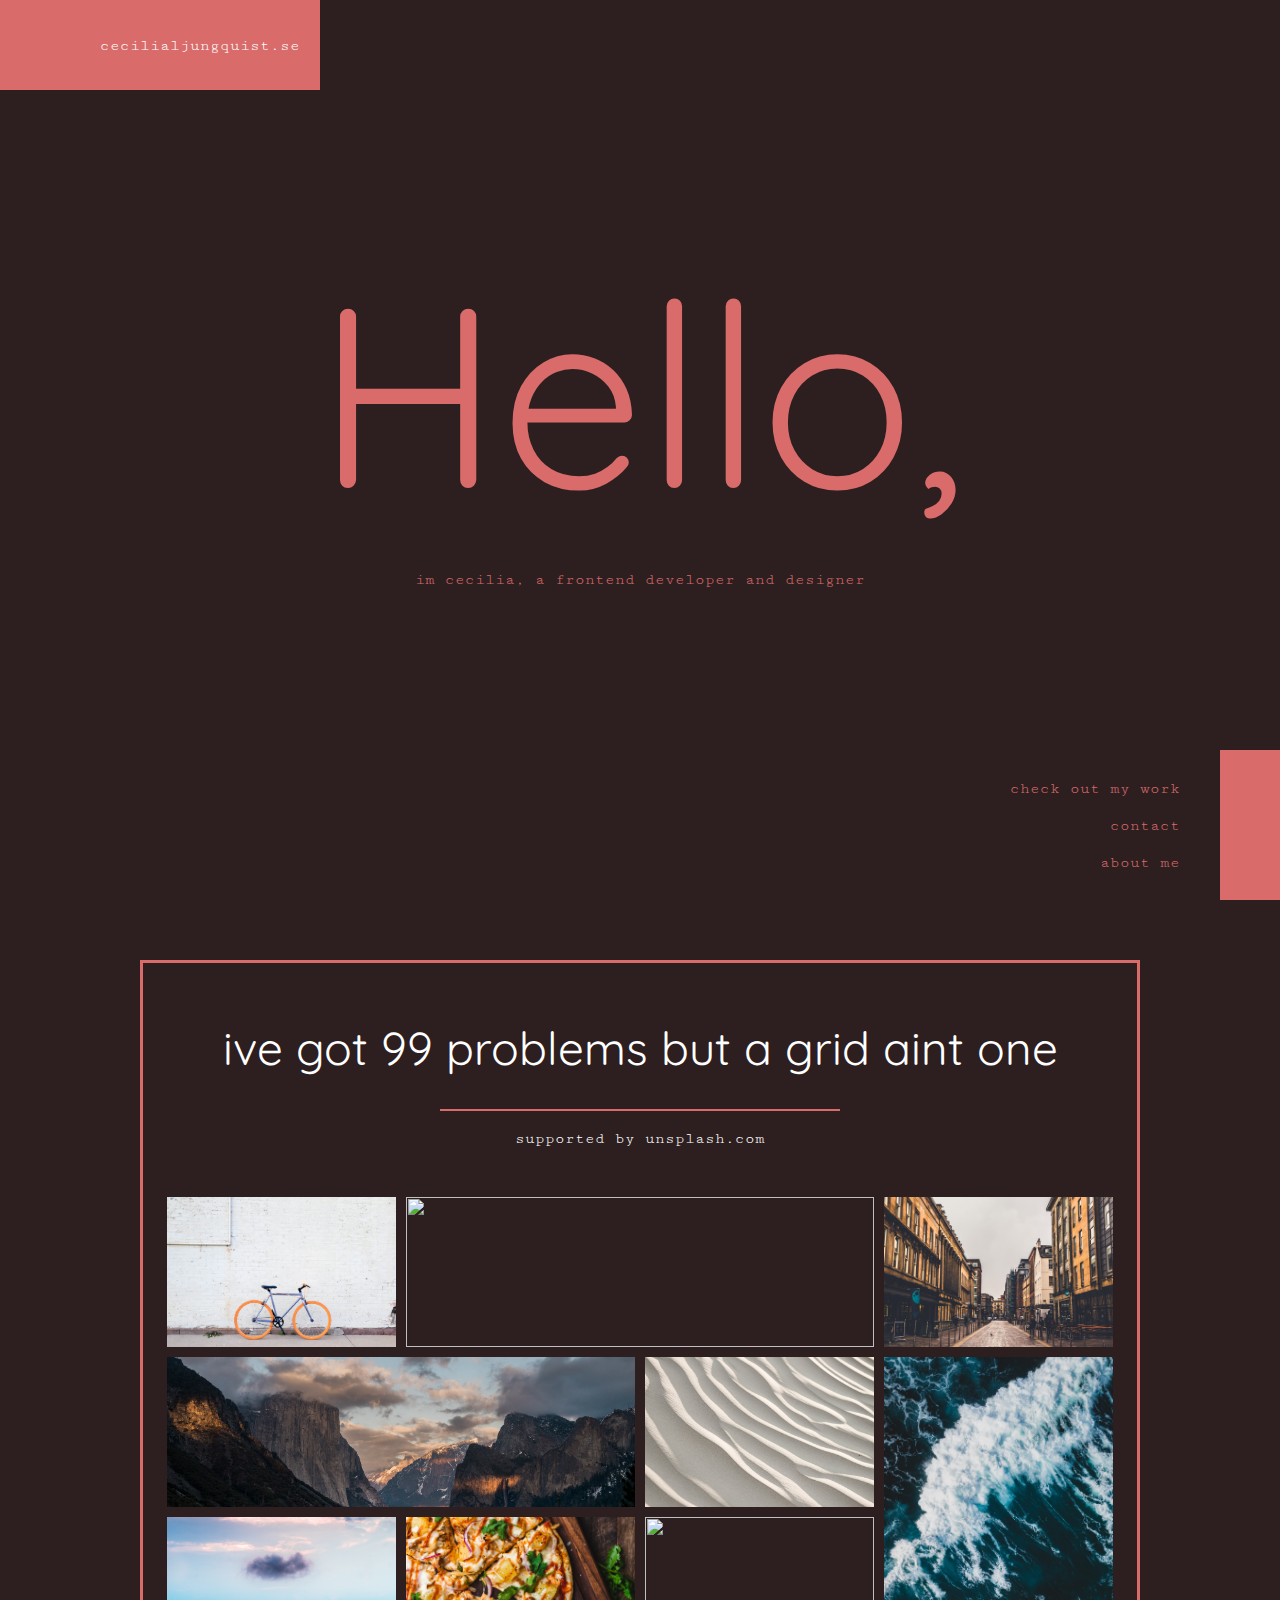
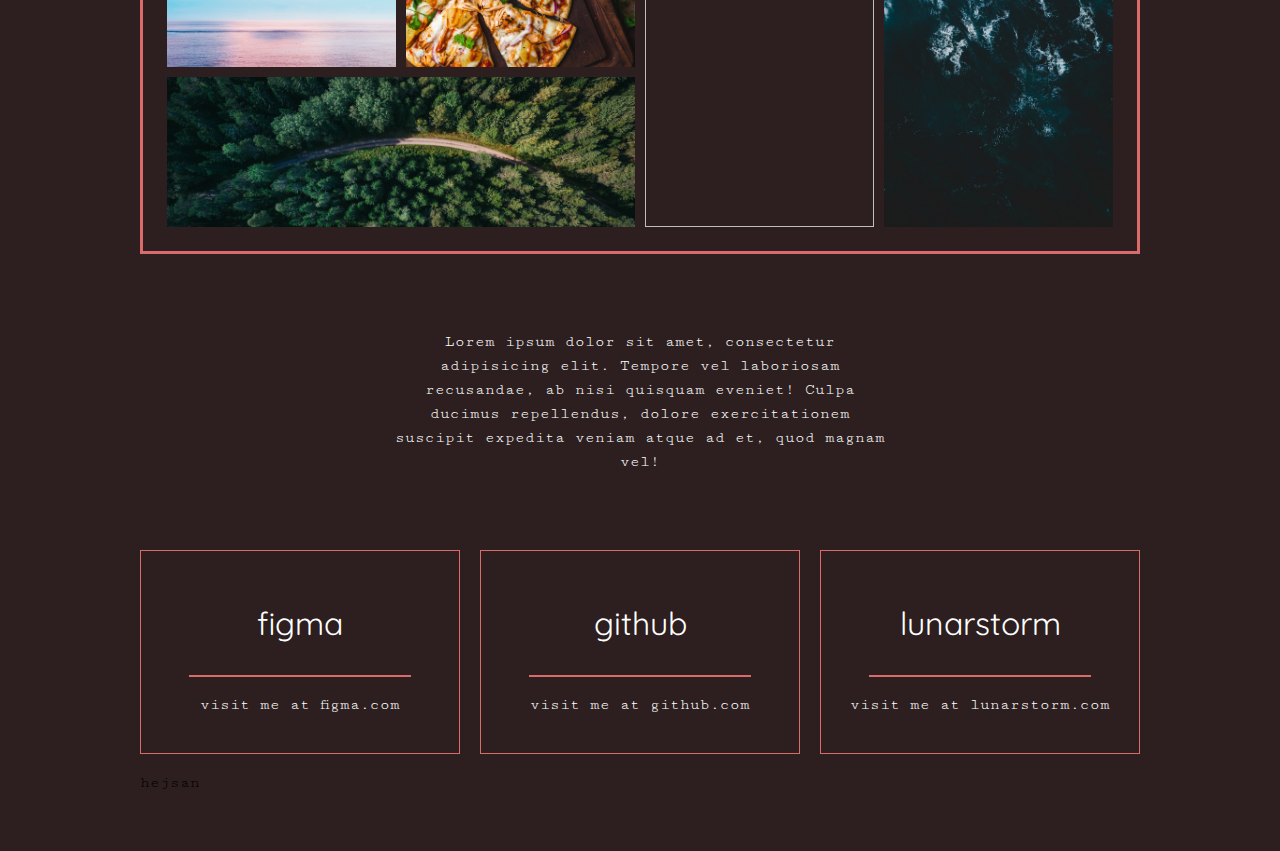
==== html/index.html @ c4bbf5a0 "hejsan" ====
<!DOCTYPE html>
<html lang="en">
<head>
    <meta charset="UTF-8">
    <meta http-equiv="X-UA-Compatible" content="IE=edge">
    <meta name="viewport" content="width=device-width, initial-scale=1.0">
    <link rel="stylesheet" href="../css/style.css">
    <title>Document</title>
</head>
<body>
    <header>
        <aside class="top-left">
            <div class="pink-bar pink-bar--left"></div>
            <a href="index.html" class="logo-link">cecilialjungquist.se</a>
        </aside>
        <div class="h1-wrapper">
            <h1 class="h1--huge">Hello,</h1>
            <p class="h1__p">im cecilia, a frontend developer and designer</p>
        </div>
        <aside class="bottom-right">
            <nav>
                <ul>
                    <li><a href="#">check out my work</a></li>
                    <li><a href="#">contact</a></li>
                    <li><a href="#">about me</a></li>
                </ul>
            </nav>
            <div class="pink-bar pink-bar--right"></div>
        </aside>
        <div class="bubble bubble--xxsmall"></div>
        <div class="bubble bubble--xsmall"></div>
        <div class="bubble bubble--small"></div>
        <div class="bubble bubble--medium"></div>
        <div class="bubble bubble--large"></div>
    </header>

    <div class="wrapper">

        <main>
            <article class="img-grid__section">
                <h2 class="h2--grid">ive got 99 problems but a grid aint one</h2>
                <div class="line"></div>
                <p class="img-grid__p">supported by <a class="source-link" target="_blank" href="https://unsplash.com/">unsplash.com</a></p>
        
                <section class="img-grid">
                    <a target="_blank" href="https://unsplash.com/photos/0ClfreiNppM"><img src="../images/tiffany-nutt-0ClfreiNppM-unsplash.jpg" alt="Photograf of colorful bike against a white brick wall."></a>
                    <a class="grid-2-col" target="_blank" href="https://unsplash.com/photos/5Et1Ckv-olE"><img src="../images/dawid-zawila-5Et1Ckv-olE-unsplash.jpg" alt=""></a>
                    <a target="_blank" href="https://unsplash.com/photos/s6xt1mwF_iU"><img src="../images/anthony-reungere-s6xt1mwF_iU-unsplash.jpg" alt="Picture of a city street."></a>
                    <a class="grid-2-col" href="https://unsplash.com/photos/ydh2Q5vJ5DU"><img src="../images/aaron-lee-ydh2Q5vJ5DU-unsplash.jpg" alt=""></a>
                    <a target="_blank" href="https://unsplash.com/photos/7Y0NshQLohk"><img src="../images/sumner-mahaffey-7Y0NshQLohk-unsplash.jpg" alt=""></a>
                    <a class="grid-3-row" target="_blank" href="https://unsplash.com/photos/5cwigXmGWTo"><img src="../images/ivan-bandura-5cwigXmGWTo-unsplash.jpg" alt=""></a>
                    <a target="_blank" href="https://unsplash.com/photos/xe-ss5Tg2mo"><img src="../images/pawel-nolbert-xe-ss5Tg2mo-unsplash.jpg" alt=""></a>
                    <a target="_blank" href="https://unsplash.com/photos/MqT0asuoIcU"><img src="../images/chad-montano-MqT0asuoIcU-unsplash.jpg" alt=""></a>
                    <a class="grid-2-row" target="_blank" href="https://unsplash.com/photos/zUNs99PGDg0"><img src="../images/nathan-dumlao-zUNs99PGDg0-unsplash.jpg" alt=""></a>
                    <a class="grid-2-col" target="_blank" href="https://unsplash.com/photos/qzgN45hseN0"><img src="../images/geran-de-klerk-qzgN45hseN0-unsplash.jpg" alt=""></a>
                </section>
            </article>
    
            <article class="text">
                <p>Lorem ipsum dolor sit amet, consectetur adipisicing elit. Tempore vel laboriosam recusandae, ab nisi quisquam eveniet! Culpa ducimus repellendus, dolore exercitationem suscipit expedita veniam atque ad et, quod magnam vel!</p>
            </article>
    
            <section class="cardstack">
                <article class="card figma">
                    <h3>figma</h3>
                    <div class="line line--small"></div>
                    <p class="img-grid__p">visit me at <a class="source-link" target="_blank" href="#">figma.com</a></p>
                </article>
                <article class="card github">
                    <h3>github</h3>
                    <div class="line line--small"></div>
                    <p class="img-grid__p">visit me at <a class="source-link" target="_blank" href="#">github.com</a></p>
                </article>
                <article class="card lunarstorm">
                    <h3>lunarstorm</h3>
                    <div class="line line--small"></div>
                    <p class="img-grid__p">visit me at <a class="source-link" target="_blank" href="#">lunarstorm.com</a></p>
                </article>

                <article>hejsan</article>
    
            </section>
    
        </main>
    </div>

</body>
</html>
---- css/style.css ----
@import url('https://fonts.googleapis.com/css2?family=Cutive+Mono&family=Quicksand:wght@400;700&display=swap');


:root {
    font-size: 62.5%;

    --main-font-family: 'Cutive Mono', monospace; 
    --heading-font-family: 'Quicksand', sans-serif;

    --primary-color: #D96B6B;
    --background-color: #2D1F1F;
    --font-color-white: #FFFFFF;
}

* {
    box-sizing: border-box;
    margin: 0;
    padding: 0;
    list-style: none;
    text-decoration: none;
    font-family: var(--main-font-family);
    font-size: 1.6rem;
}

body {
    background-color: var(--background-color);
}

h1, h2 {
    font-family: var(--heading-font-family);
    font-size: 4.6rem;
    font-weight: 400;
}

h3 {
    font-family: var(--heading-font-family);
    font-size: 3.2rem;
    font-weight: 400;
    color: var(--font-color-white);
    padding: 1em 0;
}

header {
    height: 100vh;
    display: flex;
    flex-direction: column;
    justify-content: space-between;
    color: var(--primary-color);
    position: relative;
    z-index: 0;
}

main {
    padding: 6rem 0;
}

aside {
    width: 32rem;
    display: flex;
    align-items: center;
    gap: 4rem;
}

p {
    color: var(--font-color-white);
    line-height: 1.5em;
    padding: 1em 0;
}

.wrapper {
    max-width: 1000px;
    margin: auto;
}

/* .-.-.-.-.-.-.- HEADER // GENERAL .-.-.-.-.-.-.-.- */

.h1--huge {
    font-size: 25.6rem;
    font-weight: 400;
    z-index: 1;
}

.h1-wrapper {
    display: flex;
    flex-direction: column;
    justify-content: center;
    align-items: center;
}

.h1__p {
    color: var(--primary-color);
    text-align: center;
    z-index: 1;
}

.pink-bar {
    width: 6rem;
    background-color: var(--primary-color);
}

.top-left, .bottom-right {
    transition: 500ms;
}

.top-left:hover,
.bottom-right:hover {
    background-color: var(--primary-color);
    color: var(--font-color-white);
}

/* .-.-.-.-.-.-.- HEADER // TOP LEFT .-.-.-.-.-.-.-.- */

.top-left .logo-link {
    color: var(--font-color-white);
}

.pink-bar--left {
    height: 9rem;
}

/* .-.-.-.-.-.-.- HEADER // BOTTOM-RIGHT .-.-.-.-.-.-.-.- */

.bottom-right {
    justify-content: end;
    align-self: end;
}

.pink-bar--right {
    height: 15rem;
}

.bottom-right ul {
    display: flex;
    flex-direction: column;
    align-items: end;
    gap: 2rem;
    /* padding-left: 2rem; */
}

.bottom-right a {
    color: inherit;
}

.bottom-right a:hover {
    padding: .8em;
    border: solid 2px var(--font-color-white);
}

/* .-.-.-.-.-.-.- BUBBLES .-.-.-.-.-.-.-.- */

.bubble {
    border-radius: 50%;
    background-color: #D96B6B;
    opacity: 0;
    z-index: -1;
    animation: bubbles 5s;
}

.bubble--xxsmall {
    height: 140px;
    width: 140px;
    box-shadow: inset 0px 0px 50px #1A0404;
    position: absolute;
    top: 50%;
    left: 57%;
    animation-delay: 600ms;
}

.bubble--xsmall {
    height: 100px;
    width: 100px;
    box-shadow: inset 0px 0px 50px #1A0404;
    position: absolute;
    top: 30%;
    left: 16%;
    animation-delay: 1s;
}

.bubble--small {
    height: 120px;
    width: 120px;
    box-shadow: inset 0px 0px 60px #1A0404;
    position: absolute;
    top: 37%;
    left: 40%;
}

.bubble--medium {
    height: 170px;
    width: 170px;
    box-shadow: inset 0px 0px 70px #1A0404;
    position: absolute;
    top: 15%;
    right: 18%;
    animation-delay: 2300ms;
}

.bubble--large {
    height: 200px;
    width: 200px;
    box-shadow: inset 0px 0px 84px #1A0404;
    position: absolute;
    top: 52%;
    left: 8%;
    animation-delay: 1600ms;
}

/* .-.-.-.-.-.-.- IMG-GRID .-.-.-.-.-.-.-.- */

.h2--grid {
    padding: .7em 0;
    text-align: center;
    color: var(--font-color-white);
}

.img-grid__p {
    text-align: center;
}

.line {
    width: 40rem;
    height: 2px;
    background-color: #D96B6B;
    margin: auto;
}

.source-link{
    color: var(--font-color-white);
}
.source-link:hover {
    color: var(--primary-color);
}

.img-grid__section {
    margin: auto;
    background-color: var(--background-color);
    padding: 1.5em;
    border: 3px solid var(--primary-color);
}

.img-grid {
    display: grid;
    justify-content:center ;
    gap: 1rem;
    grid-template-columns: repeat(auto-fit, minmax(20rem, 1fr));
    grid-auto-rows: 15rem;
    grid-auto-flow: dense;
    margin-top: 3rem;
}

img {
    width: 100%;
    height: 100%;
    object-fit: cover;
}

.grid-3-row {
    grid-row: span 3;
}
.grid-2-row {
    grid-row: span 2;
}
.grid-2-col {
    grid-column: span 2;
}

/* .-.-.-.-.-.-.- TEXT .-.-.-.-.-.-.-.- */

.text {
    max-width: 50rem;
    text-align: center;
    margin: 6rem auto;
}

/* .-.-.-.-.-.-.- CARD .-.-.-.-.-.-.-.- */

.cardstack {
    display: flex;
    flex-wrap: wrap;
    gap: 2rem;
}

.card {
    border: 1px solid var(--primary-color);
    min-width: 30rem;
    flex: 1;
    text-align: center;
    padding: 2rem;
    transition: all 500ms;
}

.line--small {
    width: 80%;
}

.card:hover {
    flex: 2;
    cursor: pointer;
}



@keyframes bubbles {
    0%   {  opacity:    0%;     scale: 0%;             }
    10%  {  opacity:    60%;    transform: scale(60%); }
    30%  {  opacity:    30%;    transform: scale(160%);}
    100% {  opacity:    0%;                            }
}
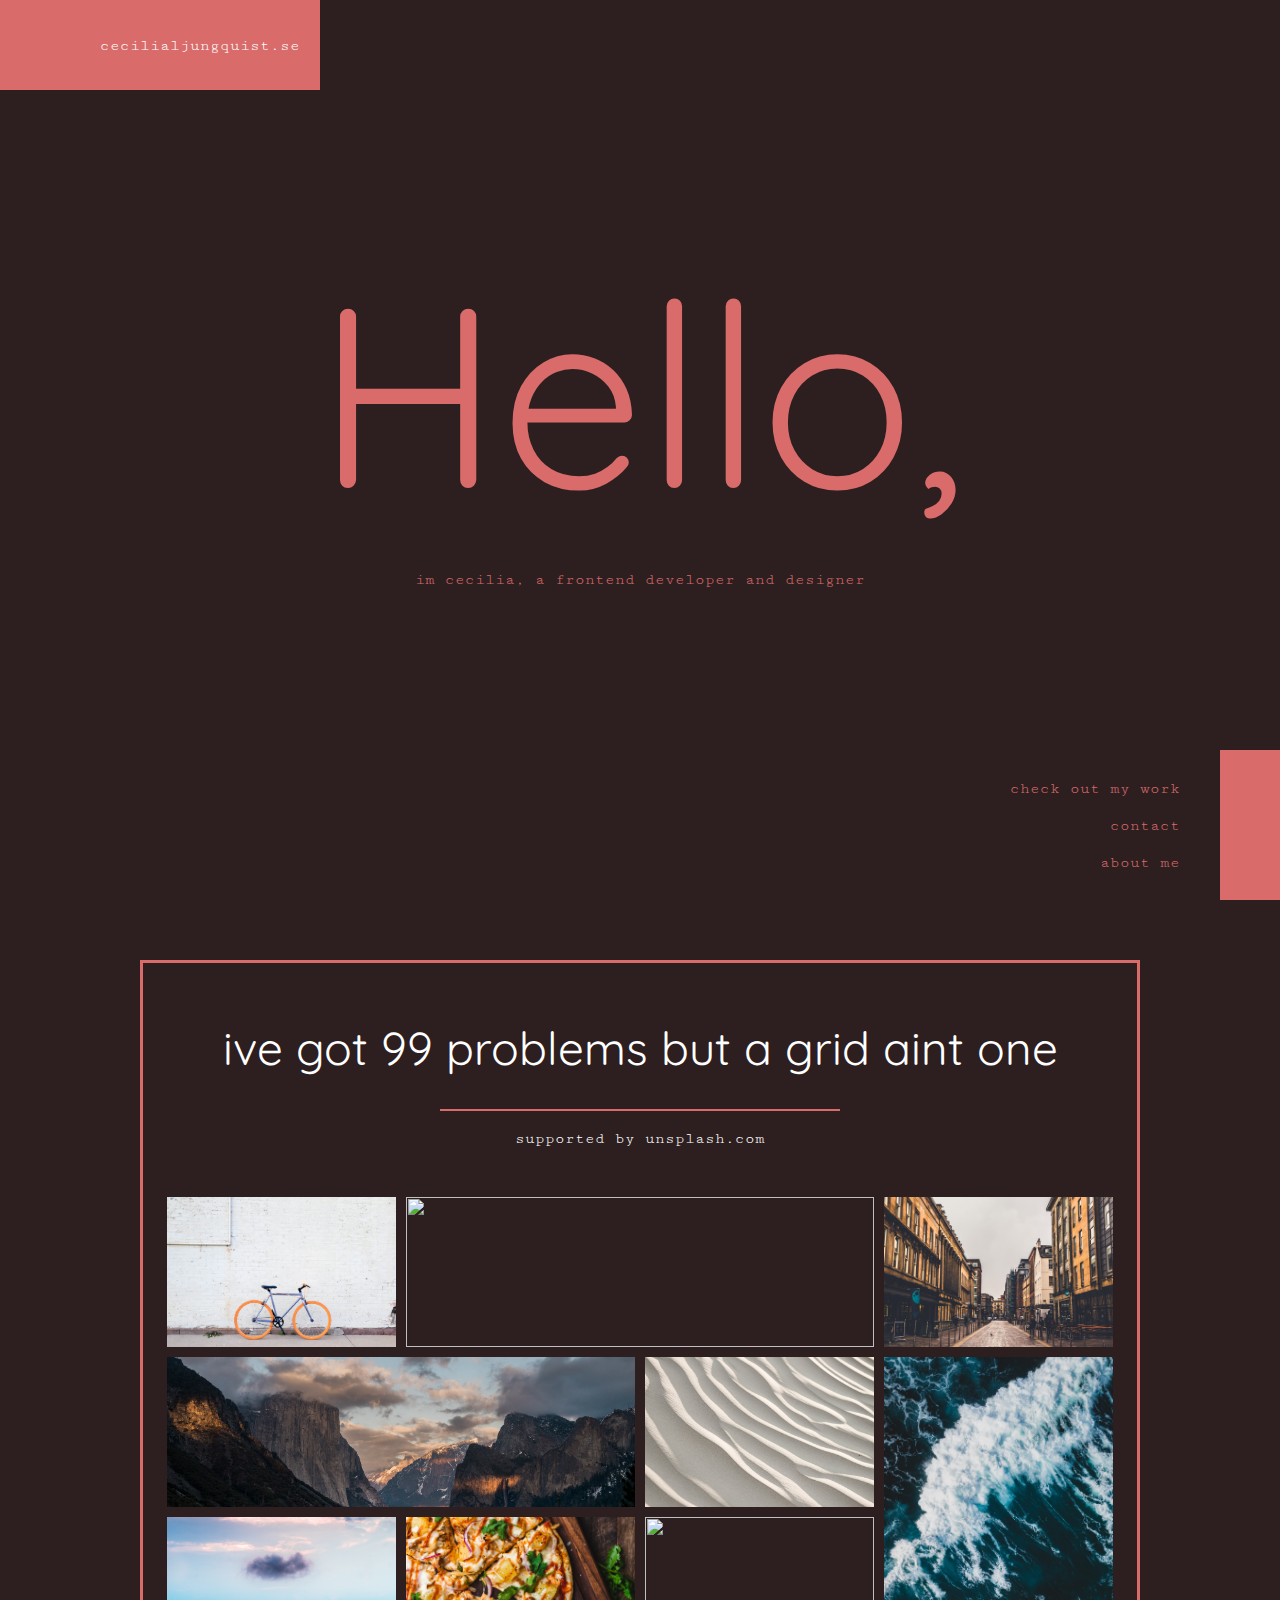
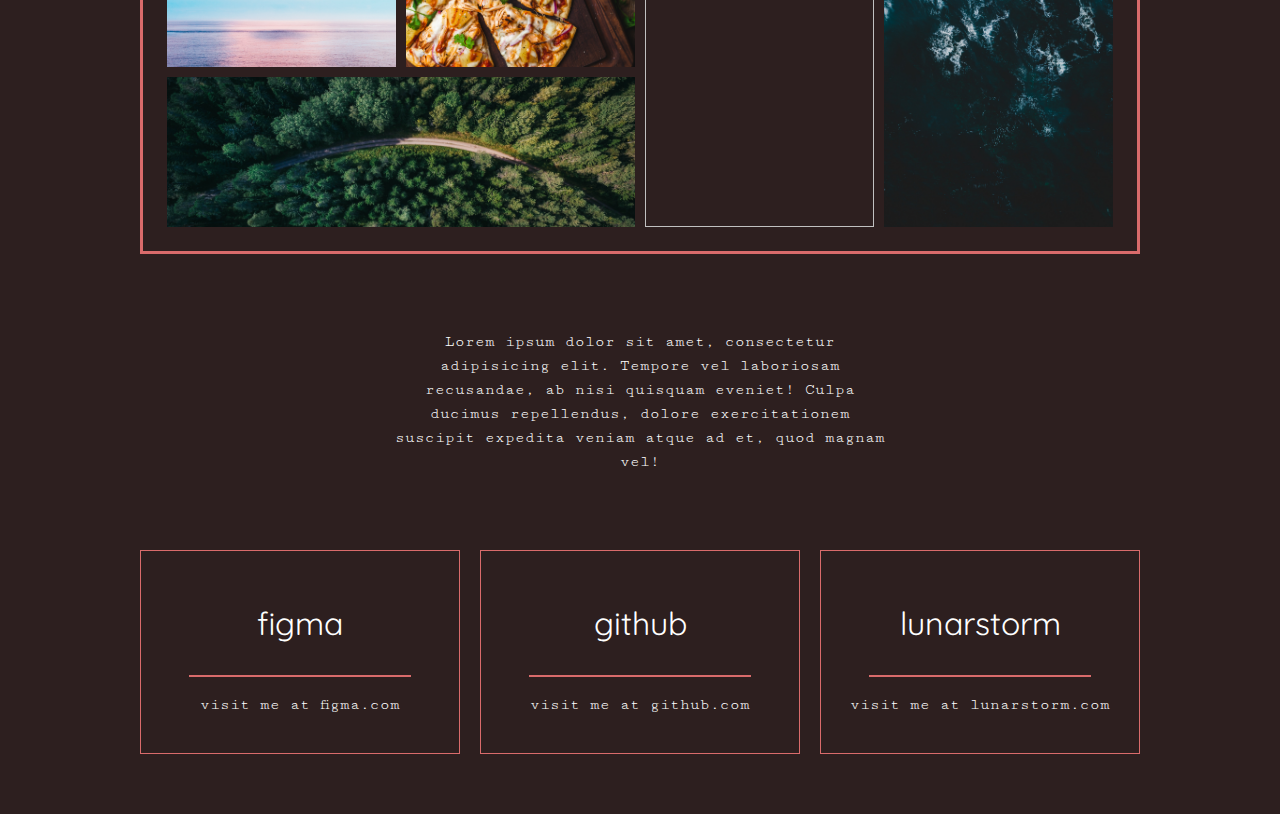
==== commit 2c7fb975: "tog bort hejsan" ====
--- a/html/index.html
+++ b/html/index.html
@@ -76,9 +76,6 @@
                     <div class="line line--small"></div>
                     <p class="img-grid__p">visit me at <a class="source-link" target="_blank" href="#">lunarstorm.com</a></p>
                 </article>
-
-                <article>hejsan</article>
-    
             </section>
     
         </main>
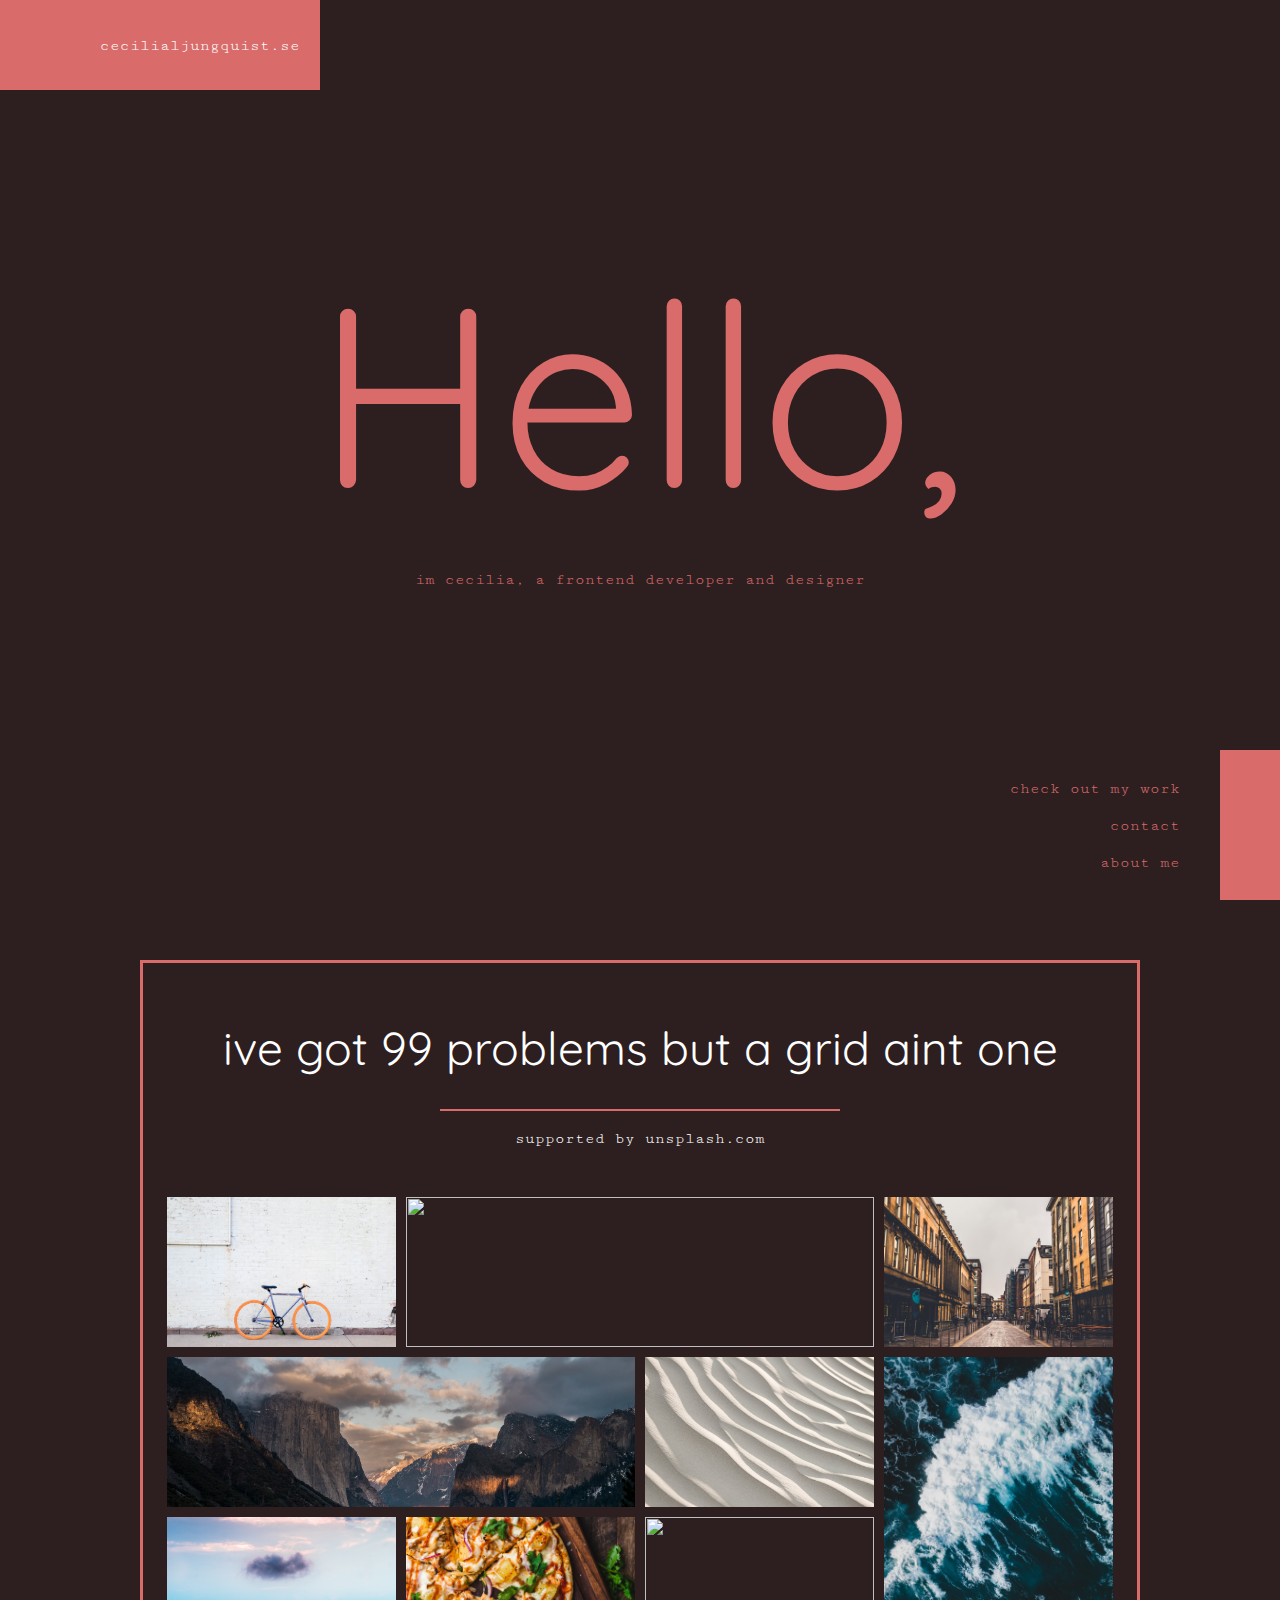
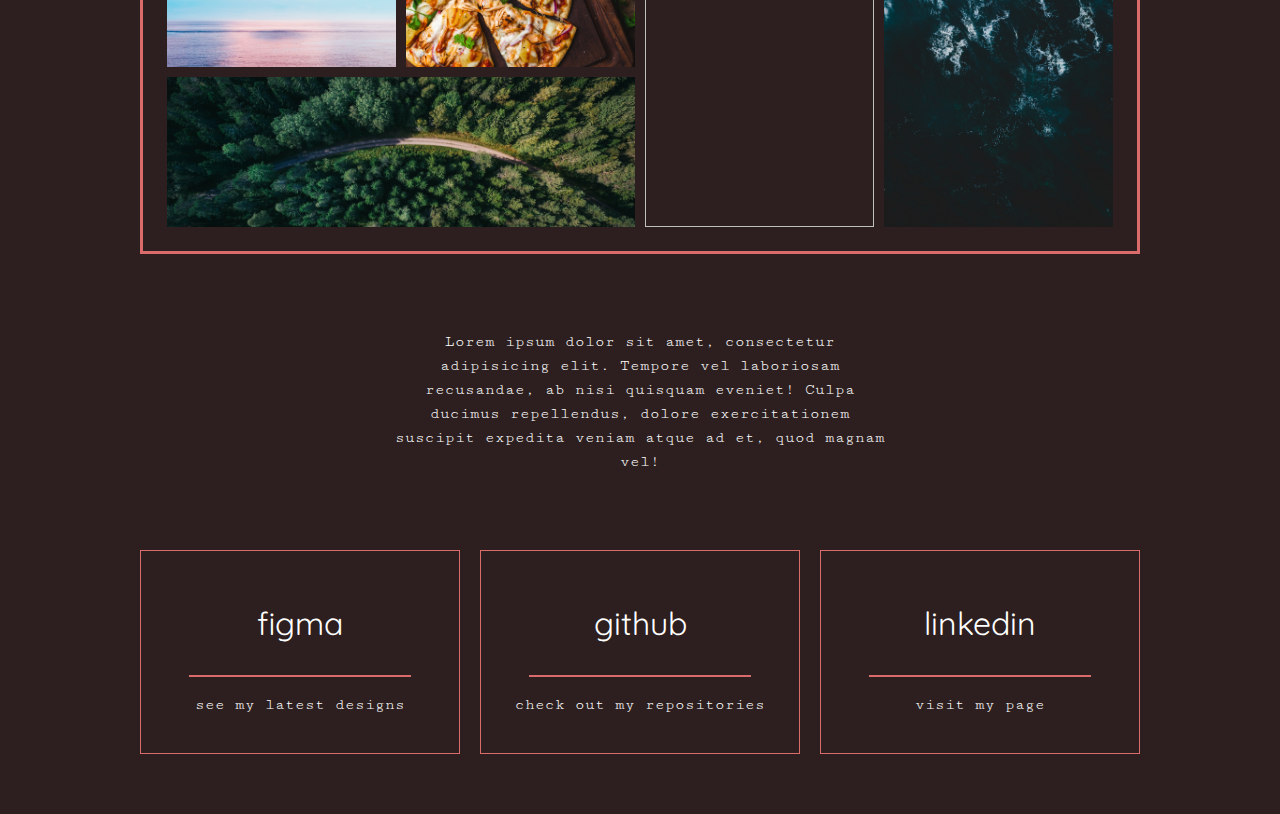
==== commit fcf7df0b: "minor updates" ====
--- a/html/index.html
+++ b/html/index.html
@@ -8,7 +8,8 @@
     <title>Document</title>
 </head>
 <body>
-    <header>
+    <!-- HERO -->
+    <header class="hero">
         <aside class="top-left">
             <div class="pink-bar pink-bar--left"></div>
             <a href="index.html" class="logo-link">cecilialjungquist.se</a>
@@ -22,7 +23,7 @@
                 <ul>
                     <li><a href="#">check out my work</a></li>
                     <li><a href="#">contact</a></li>
-                    <li><a href="#">about me</a></li>
+                    <li><a href="about.html">about me</a></li>
                 </ul>
             </nav>
             <div class="pink-bar pink-bar--right"></div>
@@ -33,7 +34,7 @@
         <div class="bubble bubble--medium"></div>
         <div class="bubble bubble--large"></div>
     </header>
-
+    <!-- WRAPPER -->
     <div class="wrapper">
 
         <main>
@@ -62,19 +63,24 @@
     
             <section class="cardstack">
                 <article class="card figma">
+                    <a target="_blank" href="https://www.figma.com/file/JdPs6yHJx8TcBdLQNztdKe/winter-views?node-id=0%3A1&t=ICFxDA6sBnVAKUdB-1">
                     <h3>figma</h3>
                     <div class="line line--small"></div>
-                    <p class="img-grid__p">visit me at <a class="source-link" target="_blank" href="#">figma.com</a></p>
+                    <p class="img-grid__p">see my latest designs</p>
+                    </a>
                 </article>
                 <article class="card github">
+                    <a target="_blank" href="https://github.com/cecilialjungquist"></a>
                     <h3>github</h3>
                     <div class="line line--small"></div>
-                    <p class="img-grid__p">visit me at <a class="source-link" target="_blank" href="#">github.com</a></p>
+                    <p class="img-grid__p">check out my repositories</p>
+                    </a>
                 </article>
-                <article class="card lunarstorm">
-                    <h3>lunarstorm</h3>
+                <article class="card linkedin">
+                    <a target="_blank" href="https://www.linkedin.com/in/cecilia-ljungquist/"></a>
+                    <h3>linkedin</h3>
                     <div class="line line--small"></div>
-                    <p class="img-grid__p">visit me at <a class="source-link" target="_blank" href="#">lunarstorm.com</a></p>
+                    <p class="img-grid__p">visit my page</a></p>
                 </article>
             </section>
     
--- a/css/style.css
+++ b/css/style.css
@@ -40,7 +40,31 @@
     padding: 1em 0;
 }
 
-header {
+main {
+    padding: 6rem 0;
+}
+
+aside {
+    width: 32rem;
+    display: flex;
+    align-items: center;
+    gap: 4rem;
+}
+
+p {
+    color: var(--font-color-white);
+    line-height: 1.5em;
+    padding: 1em 0;
+}
+
+.wrapper {
+    max-width: 1000px;
+    margin: auto;
+}
+
+/* .-.-.-.-.-.-.- HERO // GENERAL .-.-.-.-.-.-.-.- */
+
+.hero {
     height: 100vh;
     display: flex;
     flex-direction: column;
@@ -50,36 +74,16 @@
     z-index: 0;
 }
 
-main {
-    padding: 6rem 0;
-}
-
-aside {
-    width: 32rem;
-    display: flex;
-    align-items: center;
-    gap: 4rem;
-}
-
-p {
-    color: var(--font-color-white);
-    line-height: 1.5em;
-    padding: 1em 0;
-}
-
-.wrapper {
-    max-width: 1000px;
-    margin: auto;
-}
-
-/* .-.-.-.-.-.-.- HEADER // GENERAL .-.-.-.-.-.-.-.- */
-
 .h1--huge {
     font-size: 25.6rem;
     font-weight: 400;
     z-index: 1;
 }
 
+.h1--about {
+    color: var(--primary-color);
+}
+
 .h1-wrapper {
     display: flex;
     flex-direction: column;
@@ -108,7 +112,7 @@
     color: var(--font-color-white);
 }
 
-/* .-.-.-.-.-.-.- HEADER // TOP LEFT .-.-.-.-.-.-.-.- */
+/* .-.-.-.-.-.-.- HERO // TOP LEFT .-.-.-.-.-.-.-.- */
 
 .top-left .logo-link {
     color: var(--font-color-white);
@@ -118,7 +122,7 @@
     height: 9rem;
 }
 
-/* .-.-.-.-.-.-.- HEADER // BOTTOM-RIGHT .-.-.-.-.-.-.-.- */
+/* .-.-.-.-.-.-.- HERO // BOTTOM-RIGHT .-.-.-.-.-.-.-.- */
 
 .bottom-right {
     justify-content: end;
@@ -145,6 +149,11 @@
     padding: .8em;
     border: solid 2px var(--font-color-white);
 }
+
+/* .-.-.-.-.-.-.- ABOUT .-.-.-.-.-.-.-.- */
+
+
+
 
 /* .-.-.-.-.-.-.- BUBBLES .-.-.-.-.-.-.-.- */
 
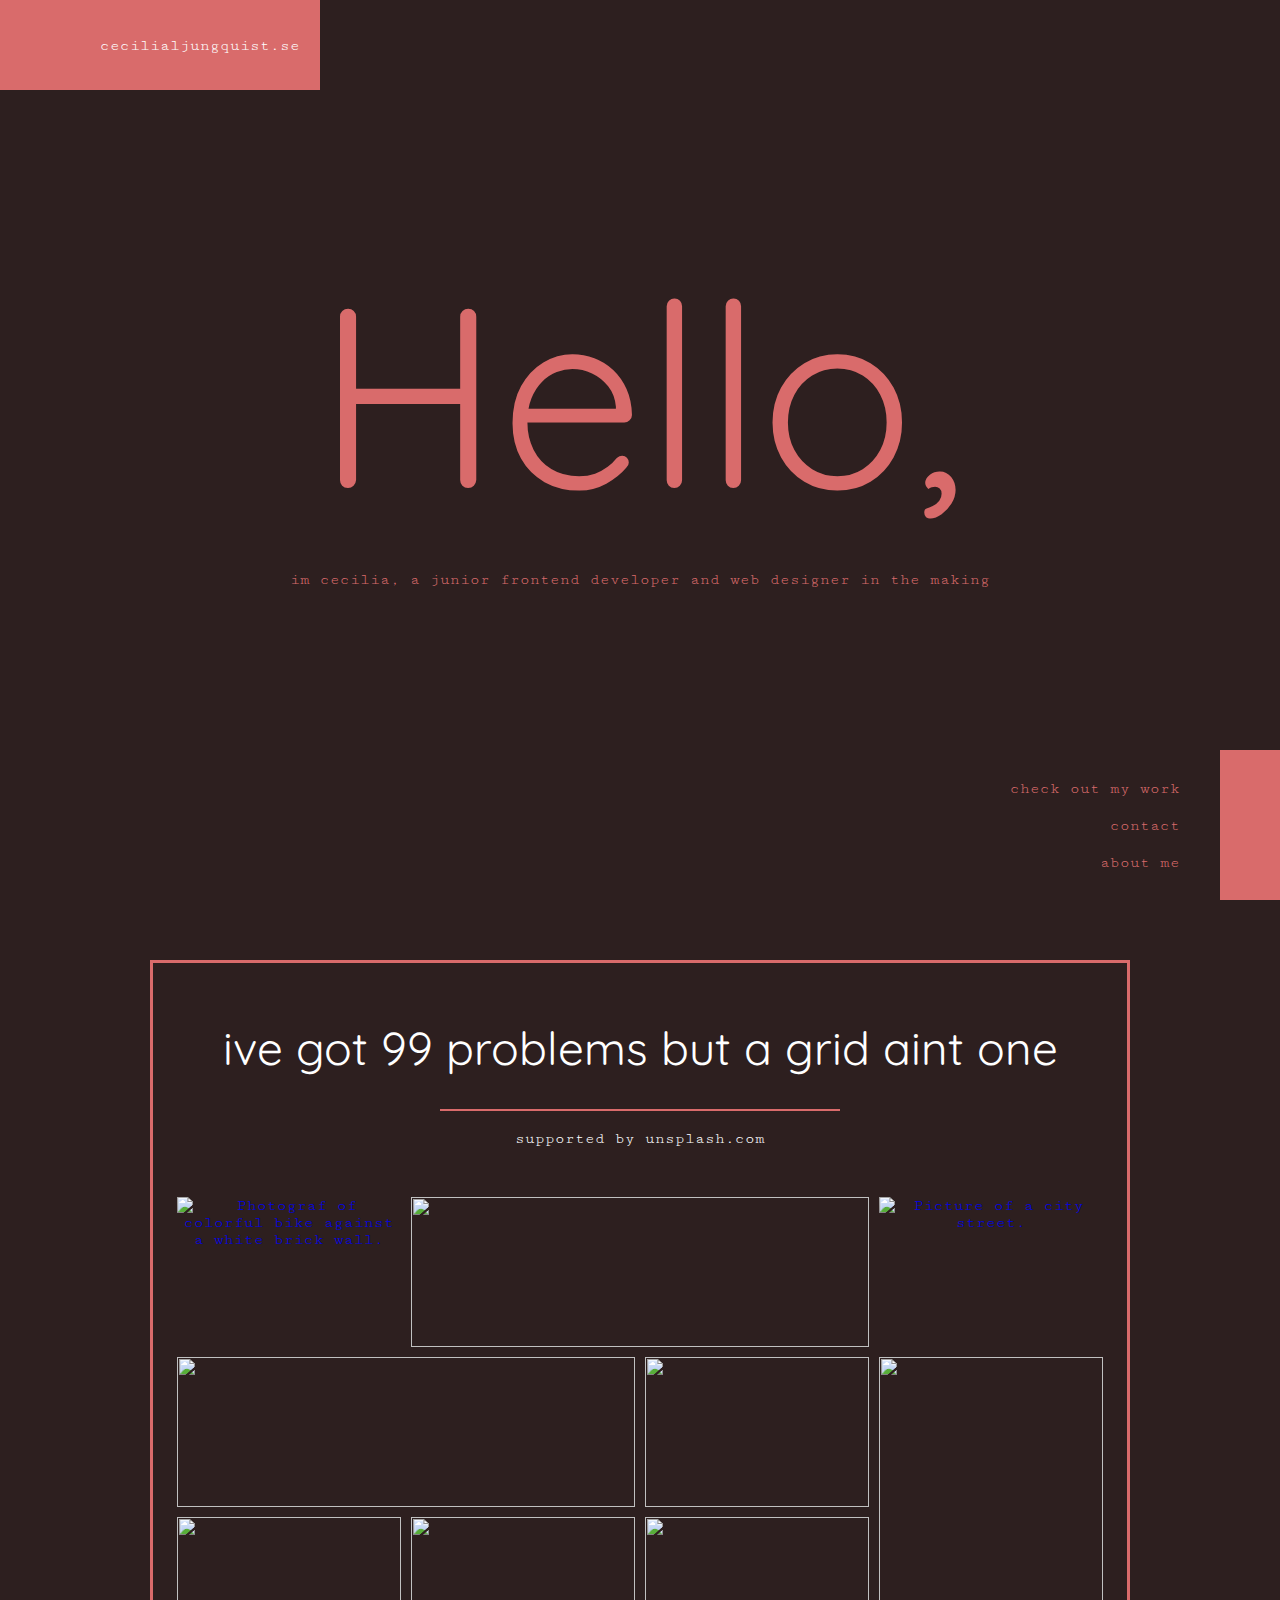
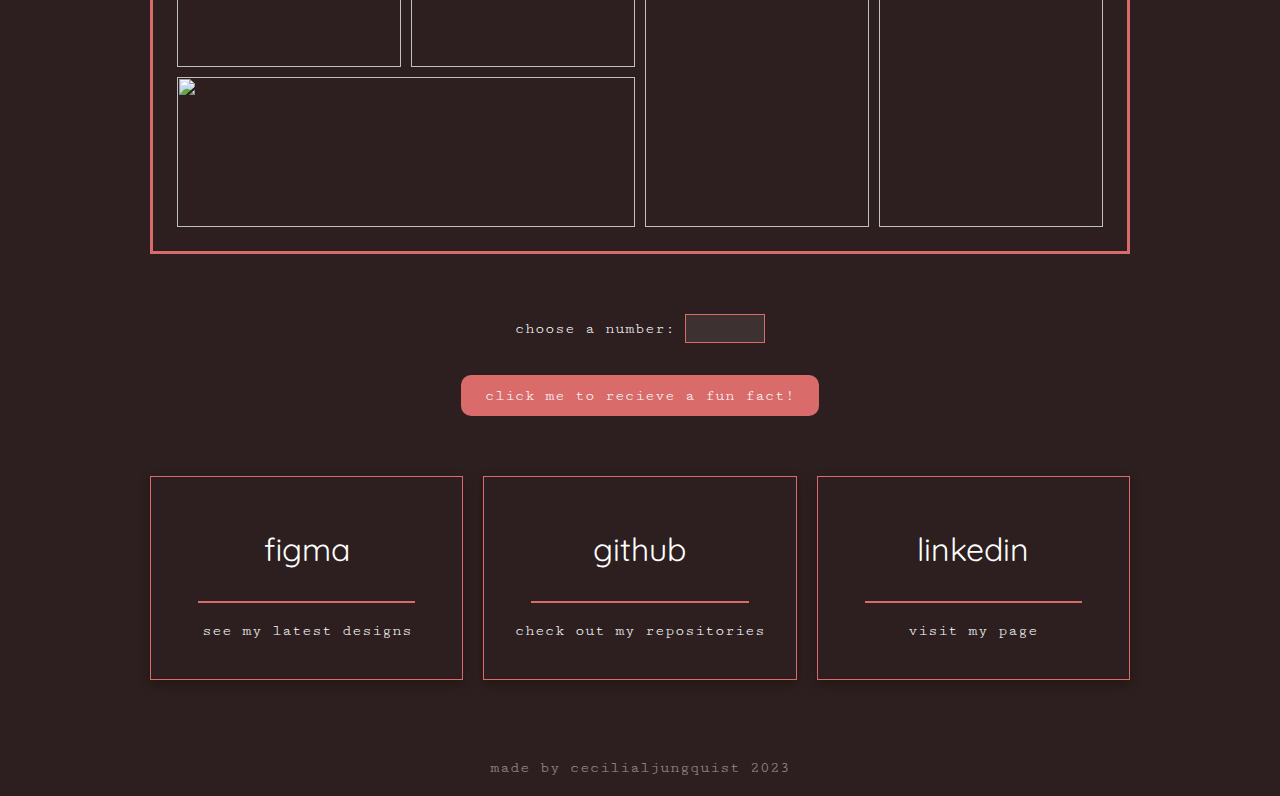
==== commit 020ac4b4: "fetchFact done" ====
--- a/html/index.html
+++ b/html/index.html
@@ -5,7 +5,7 @@
     <meta http-equiv="X-UA-Compatible" content="IE=edge">
     <meta name="viewport" content="width=device-width, initial-scale=1.0">
     <link rel="stylesheet" href="../css/style.css">
-    <title>Document</title>
+    <title>cecilialjungquist</title>
 </head>
 <body>
     <!-- HERO -->
@@ -16,7 +16,7 @@
         </aside>
         <div class="h1-wrapper">
             <h1 class="h1--huge">Hello,</h1>
-            <p class="h1__p">im cecilia, a frontend developer and designer</p>
+            <p class="h1__p">im cecilia, a junior frontend developer and web designer in the making</p>
         </div>
         <aside class="bottom-right">
             <nav>
@@ -42,50 +42,59 @@
                 <h2 class="h2--grid">ive got 99 problems but a grid aint one</h2>
                 <div class="line"></div>
                 <p class="img-grid__p">supported by <a class="source-link" target="_blank" href="https://unsplash.com/">unsplash.com</a></p>
-        
+
                 <section class="img-grid">
-                    <a target="_blank" href="https://unsplash.com/photos/0ClfreiNppM"><img src="../images/tiffany-nutt-0ClfreiNppM-unsplash.jpg" alt="Photograf of colorful bike against a white brick wall."></a>
-                    <a class="grid-2-col" target="_blank" href="https://unsplash.com/photos/5Et1Ckv-olE"><img src="../images/dawid-zawila-5Et1Ckv-olE-unsplash.jpg" alt=""></a>
-                    <a target="_blank" href="https://unsplash.com/photos/s6xt1mwF_iU"><img src="../images/anthony-reungere-s6xt1mwF_iU-unsplash.jpg" alt="Picture of a city street."></a>
-                    <a class="grid-2-col" href="https://unsplash.com/photos/ydh2Q5vJ5DU"><img src="../images/aaron-lee-ydh2Q5vJ5DU-unsplash.jpg" alt=""></a>
-                    <a target="_blank" href="https://unsplash.com/photos/7Y0NshQLohk"><img src="../images/sumner-mahaffey-7Y0NshQLohk-unsplash.jpg" alt=""></a>
-                    <a class="grid-3-row" target="_blank" href="https://unsplash.com/photos/5cwigXmGWTo"><img src="../images/ivan-bandura-5cwigXmGWTo-unsplash.jpg" alt=""></a>
-                    <a target="_blank" href="https://unsplash.com/photos/xe-ss5Tg2mo"><img src="../images/pawel-nolbert-xe-ss5Tg2mo-unsplash.jpg" alt=""></a>
-                    <a target="_blank" href="https://unsplash.com/photos/MqT0asuoIcU"><img src="../images/chad-montano-MqT0asuoIcU-unsplash.jpg" alt=""></a>
-                    <a class="grid-2-row" target="_blank" href="https://unsplash.com/photos/zUNs99PGDg0"><img src="../images/nathan-dumlao-zUNs99PGDg0-unsplash.jpg" alt=""></a>
-                    <a class="grid-2-col" target="_blank" href="https://unsplash.com/photos/qzgN45hseN0"><img src="../images/geran-de-klerk-qzgN45hseN0-unsplash.jpg" alt=""></a>
+                    <a target="_blank" href="https://unsplash.com/photos/0ClfreiNppM"><img src="../img-small/tiffany-nutt-0ClfreiNppM-unsplash.jpg" alt="Photograf of colorful bike against a white brick wall."></a>
+                    <a class="grid-2-col" target="_blank" href="https://unsplash.com/photos/5Et1Ckv-olE"><img src="../img-small/dawid-zawila-5Et1Ckv-olE-unsplash.jpg" alt=""></a>
+                    <a target="_blank" href="https://unsplash.com/photos/s6xt1mwF_iU"><img src="../img-small/anthony-reungere-s6xt1mwF_iU-unsplash.jpg" alt="Picture of a city street."></a>
+                    <a class="grid-2-col" href="https://unsplash.com/photos/ydh2Q5vJ5DU"><img src="../img-small/aaron-lee-ydh2Q5vJ5DU-unsplash.jpg" alt=""></a>
+                    <a target="_blank" href="https://unsplash.com/photos/7Y0NshQLohk"><img src="../img-small/sumner-mahaffey-7Y0NshQLohk-unsplash.jpg" alt=""></a>
+                    <a class="grid-3-row" target="_blank" href="https://unsplash.com/photos/5cwigXmGWTo"><img src="../img-small/ivan-bandura-5cwigXmGWTo-unsplash.jpg" alt=""></a>
+                    <a target="_blank" href="https://unsplash.com/photos/xe-ss5Tg2mo"><img src="../img-small/pawel-nolbert-xe-ss5Tg2mo-unsplash.jpg" alt=""></a>
+                    <a target="_blank" href="https://unsplash.com/photos/MqT0asuoIcU"><img src="../img-small/chad-montano-MqT0asuoIcU-unsplash.jpg" alt=""></a>
+                    <a class="grid-2-row" target="_blank" href="https://unsplash.com/photos/zUNs99PGDg0"><img src="../img-small/nathan-dumlao-zUNs99PGDg0-unsplash.jpg" alt=""></a>
+                    <a class="grid-2-col" target="_blank" href="https://unsplash.com/photos/qzgN45hseN0"><img src="../img-small/geran-de-klerk-qzgN45hseN0-unsplash.jpg" alt=""></a>
                 </section>
             </article>
     
             <article class="text">
-                <p>Lorem ipsum dolor sit amet, consectetur adipisicing elit. Tempore vel laboriosam recusandae, ab nisi quisquam eveniet! Culpa ducimus repellendus, dolore exercitationem suscipit expedita veniam atque ad et, quod magnam vel!</p>
+               <form>
+                <label for="number">choose a number:</label>
+                <input type="number" name="number" id="num-input">
+               </form>
+                <p id="api-container"></p>
+               <button id="fetch-api-btn">click me to recieve a fun fact!</button>
             </article>
     
             <section class="cardstack">
                 <article class="card figma">
                     <a target="_blank" href="https://www.figma.com/file/JdPs6yHJx8TcBdLQNztdKe/winter-views?node-id=0%3A1&t=ICFxDA6sBnVAKUdB-1">
-                    <h3>figma</h3>
-                    <div class="line line--small"></div>
-                    <p class="img-grid__p">see my latest designs</p>
+                        <h3>figma</h3>
+                        <div class="line line--small"></div>
+                        <p class="img-grid__p">see my latest designs</p>
                     </a>
                 </article>
                 <article class="card github">
-                    <a target="_blank" href="https://github.com/cecilialjungquist"></a>
-                    <h3>github</h3>
-                    <div class="line line--small"></div>
-                    <p class="img-grid__p">check out my repositories</p>
+                    <a target="_blank" href="https://github.com/cecilialjungquist">
+                        <h3>github</h3>
+                        <div class="line line--small"></div>
+                        <p class="img-grid__p">check out my repositories</p>
                     </a>
                 </article>
                 <article class="card linkedin">
-                    <a target="_blank" href="https://www.linkedin.com/in/cecilia-ljungquist/"></a>
-                    <h3>linkedin</h3>
-                    <div class="line line--small"></div>
-                    <p class="img-grid__p">visit my page</a></p>
+                    <a target="_blank" href="https://www.linkedin.com/in/cecilia-ljungquist/">
+                        <h3>linkedin</h3>
+                        <div class="line line--small"></div>
+                        <p class="img-grid__p">visit my page</p>
+                    </a>
                 </article>
             </section>
     
         </main>
+        <footer>
+            <p class="p--footer">made by cecilialjungquist 2023</p>
+        </footer>
     </div>
-
+    <script type="module" src="../js/main.js"></script>
 </body>
 </html>--- a/css/style.css
+++ b/css/style.css
@@ -41,7 +41,7 @@
 }
 
 main {
-    padding: 6rem 0;
+    padding: 6rem 1rem;
 }
 
 aside {
@@ -51,15 +51,50 @@
     gap: 4rem;
 }
 
-p {
+input {
+    width: 8rem;
+    border: none;
+    padding: .5rem;
+    border: 1px solid var(--primary-color);
+    color: var(--primary-color);
+    background-color: #ffffff15;
+    text-align: center;
+}
+input::-webkit-inner-spin-button {
+    display: none;
+}
+input:focus {
+    outline: none;
+}
+
+p, label {
     color: var(--font-color-white);
     line-height: 1.5em;
     padding: 1em 0;
+}
+
+button {
+    padding: 1.2rem 2.4rem;
+    appearance: none;
+    border: none;
+    border-radius: 1rem;
+    background-color: var(--primary-color);
+    color: var(--font-color-white);
+}
+button:hover {
+    color: var(--background-color);
+}
+button:active {
+    color: var(--font-color-white);
 }
 
 .wrapper {
     max-width: 1000px;
     margin: auto;
+}
+
+.body-margin {
+    margin-right: 6rem;
 }
 
 /* .-.-.-.-.-.-.- HERO // GENERAL .-.-.-.-.-.-.-.- */
@@ -122,7 +157,7 @@
     height: 9rem;
 }
 
-/* .-.-.-.-.-.-.- HERO // BOTTOM-RIGHT .-.-.-.-.-.-.-.- */
+/* .-.-.-.-.-.-.- HERO // BOTTOM-RIGHT // NAVIGATION .-.-.-.-.-.-.-.- */
 
 .bottom-right {
     justify-content: end;
@@ -145,15 +180,56 @@
     color: inherit;
 }
 
-.bottom-right a:hover {
+.main-navigation__wrapper{
+    background-color: var(--primary-color);
+    width: 100vh;
+    height: 6rem;
+    transform: rotateZ(90deg);
+    transform-origin: left top;
+    position: fixed;
+    top: 0;
+    left: 100%;
+}
+
+.main-navigation {
+    height: 100%;
+    display: flex;
+    align-items: center;
+    justify-content: space-around;
+}
+
+.main-navigation a {
+    color: var(--font-color-white);
+    border: solid 2px transparent;
+    padding: .8em;
+}
+
+.bottom-right a:hover,
+.main-navigation a:hover {
     padding: .8em;
     border: solid 2px var(--font-color-white);
 }
-
 /* .-.-.-.-.-.-.- ABOUT .-.-.-.-.-.-.-.- */
 
-
-
+.about__section {
+    display: flex;
+    flex-direction: column;
+    gap: 1rem;
+    margin-bottom: 4rem;
+}
+
+.about__info {
+    display: flex;
+    gap: 4rem;
+    justify-content: center;
+    align-items: center;
+}
+
+.profile-img {
+    width: 300px;
+    max-height: 300px;
+    object-fit: cover;
+}
 
 /* .-.-.-.-.-.-.- BUBBLES .-.-.-.-.-.-.-.- */
 
@@ -227,7 +303,7 @@
 }
 
 .line {
-    width: 40rem;
+    max-width: 40rem;
     height: 2px;
     background-color: #D96B6B;
     margin: auto;
@@ -245,11 +321,12 @@
     background-color: var(--background-color);
     padding: 1.5em;
     border: 3px solid var(--primary-color);
+    text-align: center;
 }
 
 .img-grid {
     display: grid;
-    justify-content:center ;
+    justify-content: center ;
     gap: 1rem;
     grid-template-columns: repeat(auto-fit, minmax(20rem, 1fr));
     grid-auto-rows: 15rem;
@@ -257,7 +334,7 @@
     margin-top: 3rem;
 }
 
-img {
+.img-grid img {
     width: 100%;
     height: 100%;
     object-fit: cover;
@@ -273,12 +350,22 @@
     grid-column: span 2;
 }
 
+.loader {
+    width: 100px;
+    animation: spinner 600ms ease-in infinite;
+}
+
 /* .-.-.-.-.-.-.- TEXT .-.-.-.-.-.-.-.- */
 
 .text {
     max-width: 50rem;
     text-align: center;
     margin: 6rem auto;
+}
+
+.p--footer {
+    opacity: .5;
+    text-align: center;
 }
 
 /* .-.-.-.-.-.-.- CARD .-.-.-.-.-.-.-.- */
@@ -296,18 +383,31 @@
     text-align: center;
     padding: 2rem;
     transition: all 500ms;
+    box-shadow: 0px 4px 10px #1a040456;
 }
 
 .line--small {
     width: 80%;
 }
 
-.card:hover {
+.github:hover, 
+.figma:hover,
+.linkedin:hover {
     flex: 2;
     cursor: pointer;
 }
-
-
+.github:hover a h3, 
+.figma:hover a h3,
+.linkedin:hover a h3 {
+    color: var(--primary-color);
+}
+
+
+/* .-.-.-.-.-.-.- UTILITY CLASSES .-.-.-.-.-.-.-.- */
+
+.hide {
+    display: none;
+}
 
 @keyframes bubbles {
     0%   {  opacity:    0%;     scale: 0%;             }
@@ -315,3 +415,43 @@
     30%  {  opacity:    30%;    transform: scale(160%);}
     100% {  opacity:    0%;                            }
 }
+
+@keyframes spinner {
+    0%  { transform: rotateZ(0deg);     opacity: .2; }
+    25% { transform: rotateZ(90deg); }
+    50% { transform: rotateZ(180deg);   opacity: 1;}
+    75% { transform: rotateZ(270deg); }
+    100% { transform: rotateZ(360deg);  opacity: .2; }
+}
+
+@media screen and (max-width: 768px){
+    .h1--huge {
+        font-size: 12rem;
+    }
+    
+    main {
+        padding: 6rem .5rem;
+    }
+    .about {
+        text-align: center;
+    }
+    .about__section {
+        flex-direction: column;
+        align-items: center;
+    }
+    .about__info {
+         flex-wrap: wrap;
+    }
+}
+
+@media screen and (max-width: 425px) {
+    .about {
+        max-width: 100%;
+    }
+}
+
+@media screen and (max-width: 375px) {
+    .h2--grid {
+        font-size: 3rem;
+    }
+}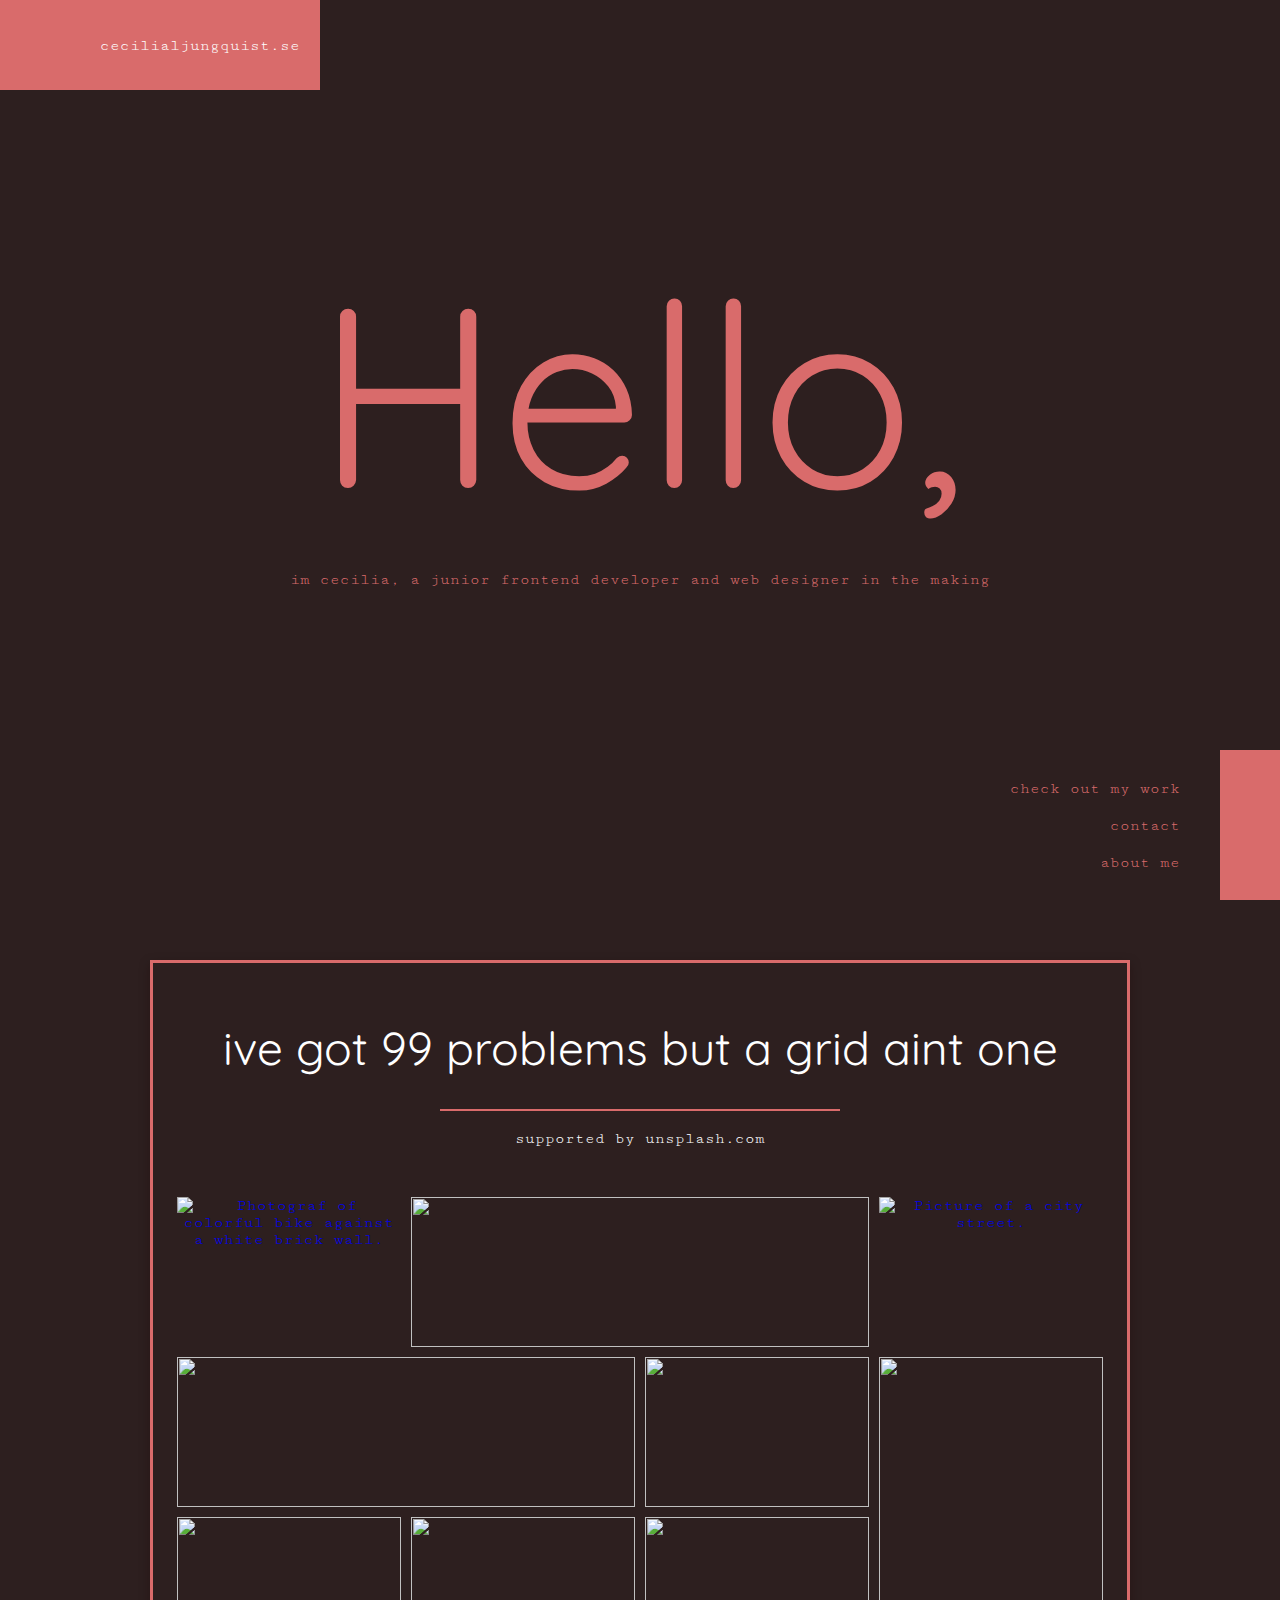
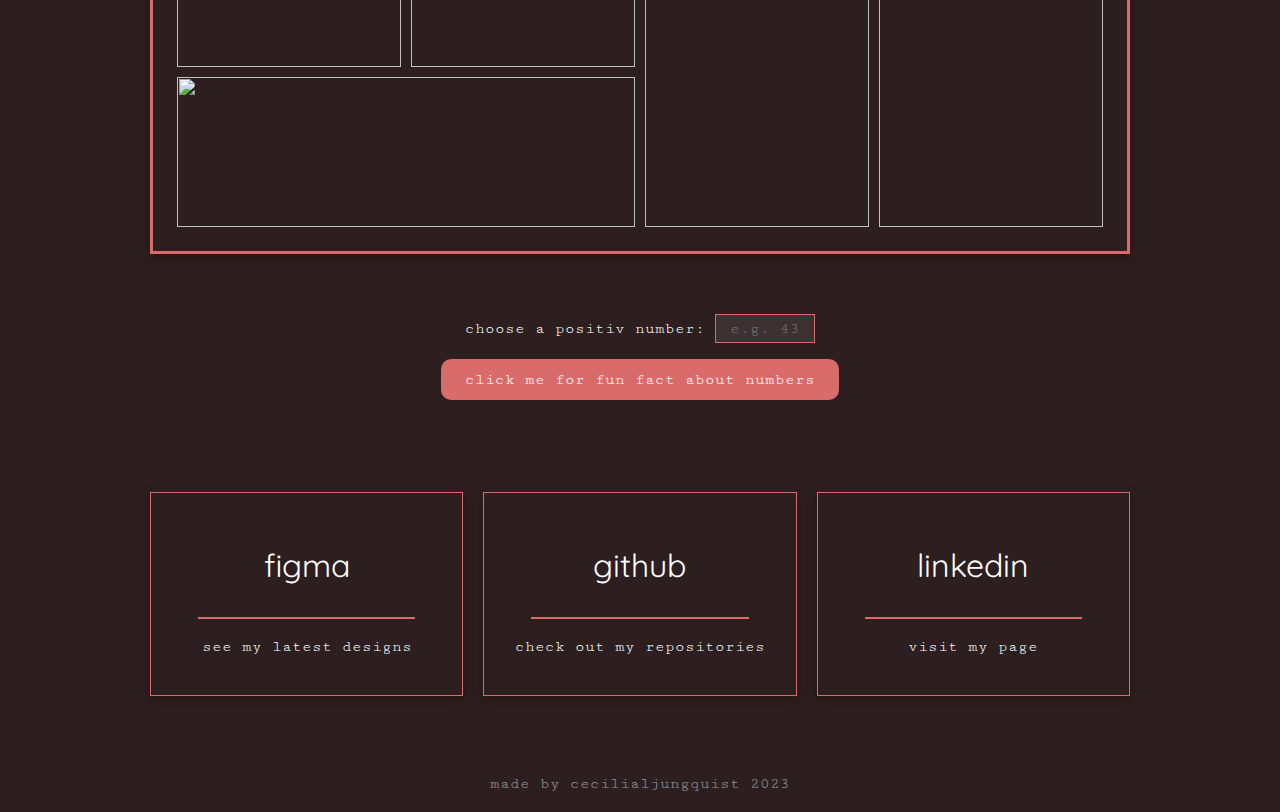
==== commit 53eb3110: "input done" ====
--- a/html/index.html
+++ b/html/index.html
@@ -58,12 +58,12 @@
             </article>
     
             <article class="text">
-               <form>
-                <label for="number">choose a number:</label>
-                <input type="number" name="number" id="num-input">
-               </form>
+                <form>
+                    <label for="number">choose a positiv number:</label>
+                    <input type="number" name="number" id="num-input" placeholder="e.g. 43" min="0">
+                </form>
+                <button id="fetch-api-btn">click me for fun fact about numbers</button>
                 <p id="api-container"></p>
-               <button id="fetch-api-btn">click me to recieve a fun fact!</button>
             </article>
     
             <section class="cardstack">
--- a/css/style.css
+++ b/css/style.css
@@ -51,8 +51,12 @@
     gap: 4rem;
 }
 
+form {
+    padding-bottom: 1.6rem;
+}
+
 input {
-    width: 8rem;
+    width: 10rem;
     border: none;
     padding: .5rem;
     border: 1px solid var(--primary-color);
@@ -322,6 +326,7 @@
     padding: 1.5em;
     border: 3px solid var(--primary-color);
     text-align: center;
+    box-shadow: 0px 4px 10px #1a040456;
 }
 
 .img-grid {
@@ -363,6 +368,12 @@
     margin: 6rem auto;
 }
 
+.help-text {
+    color: var(--primary-color);
+    font-size: 1.4rem;
+    padding: 1rem 0 0;
+}
+
 .p--footer {
     opacity: .5;
     text-align: center;
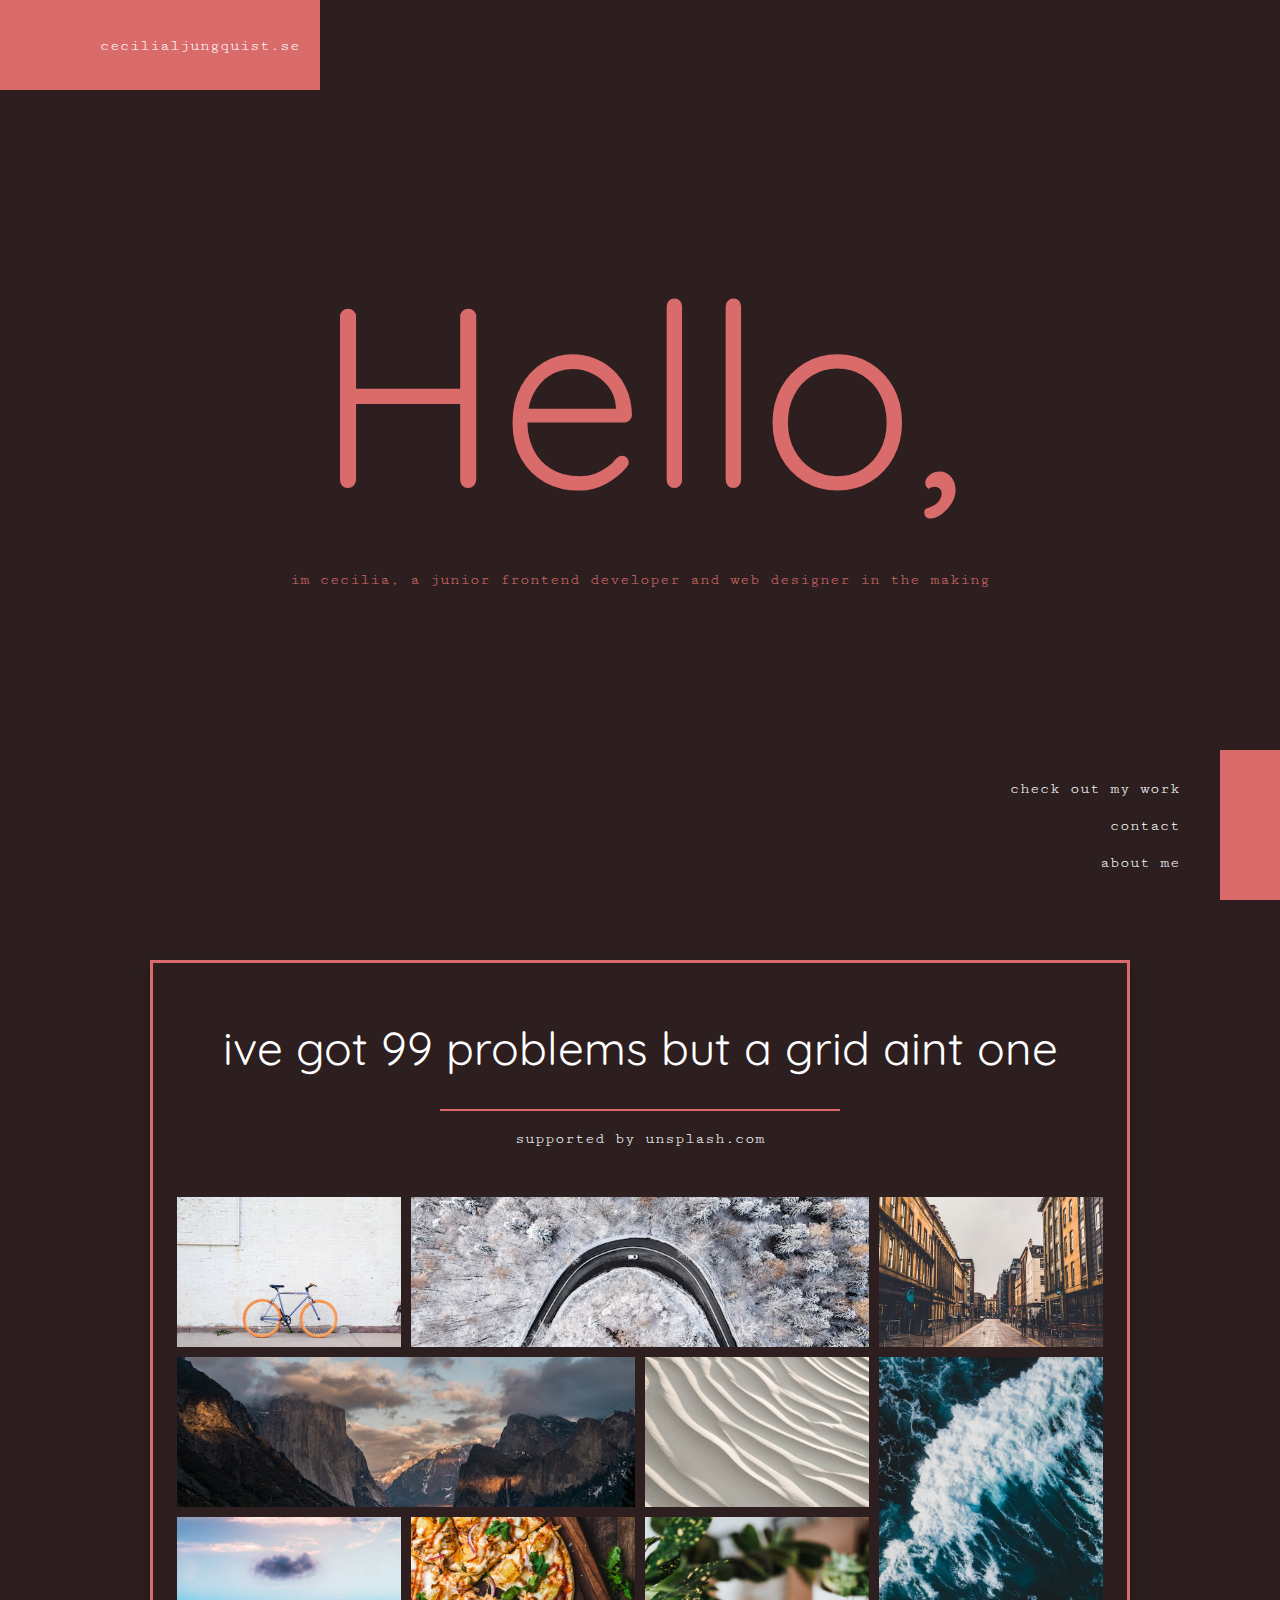
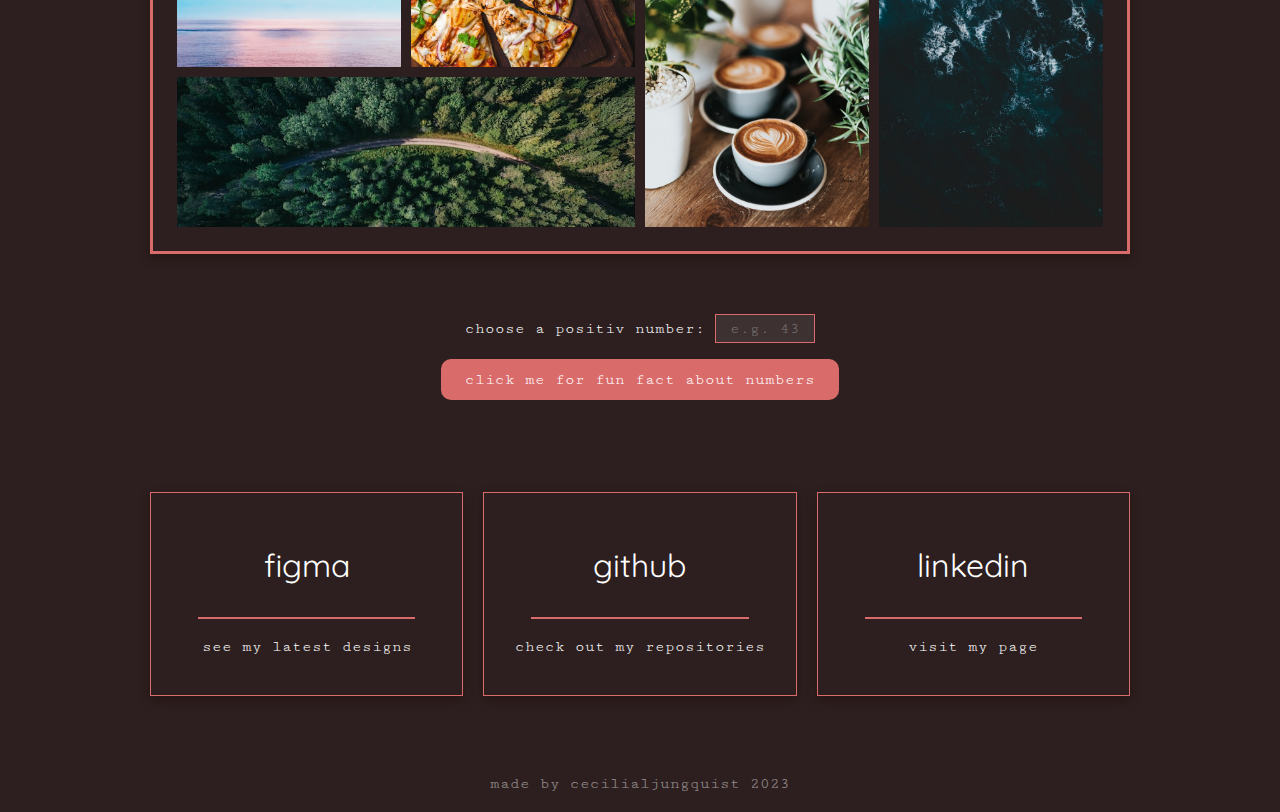
==== commit 484fd5b1: "added links to nav" ====
--- a/html/index.html
+++ b/html/index.html
@@ -21,8 +21,8 @@
         <aside class="bottom-right">
             <nav>
                 <ul>
-                    <li><a href="#">check out my work</a></li>
-                    <li><a href="#">contact</a></li>
+                    <li><a href="my-work.html">check out my work</a></li>
+                    <li><a href="contact.html">contact</a></li>
                     <li><a href="about.html">about me</a></li>
                 </ul>
             </nav>
--- a/css/style.css
+++ b/css/style.css
@@ -18,12 +18,18 @@
     padding: 0;
     list-style: none;
     text-decoration: none;
+    color: var(--font-color-white);
     font-family: var(--main-font-family);
     font-size: 1.6rem;
 }
 
 body {
     background-color: var(--background-color);
+    min-height: 100vh;
+}
+
+h1 {
+    color: var(--primary-color);
 }
 
 h1, h2 {
@@ -36,7 +42,6 @@
     font-family: var(--heading-font-family);
     font-size: 3.2rem;
     font-weight: 400;
-    color: var(--font-color-white);
     padding: 1em 0;
 }
 
@@ -72,7 +77,6 @@
 }
 
 p, label {
-    color: var(--font-color-white);
     line-height: 1.5em;
     padding: 1em 0;
 }
@@ -83,7 +87,6 @@
     border: none;
     border-radius: 1rem;
     background-color: var(--primary-color);
-    color: var(--font-color-white);
 }
 button:hover {
     color: var(--background-color);
@@ -108,7 +111,6 @@
     display: flex;
     flex-direction: column;
     justify-content: space-between;
-    color: var(--primary-color);
     position: relative;
     z-index: 0;
 }
@@ -119,10 +121,6 @@
     z-index: 1;
 }
 
-.h1--about {
-    color: var(--primary-color);
-}
-
 .h1-wrapper {
     display: flex;
     flex-direction: column;
@@ -148,14 +146,9 @@
 .top-left:hover,
 .bottom-right:hover {
     background-color: var(--primary-color);
-    color: var(--font-color-white);
 }
 
 /* .-.-.-.-.-.-.- HERO // TOP LEFT .-.-.-.-.-.-.-.- */
-
-.top-left .logo-link {
-    color: var(--font-color-white);
-}
 
 .pink-bar--left {
     height: 9rem;
@@ -177,11 +170,6 @@
     flex-direction: column;
     align-items: end;
     gap: 2rem;
-    /* padding-left: 2rem; */
-}
-
-.bottom-right a {
-    color: inherit;
 }
 
 .main-navigation__wrapper{
@@ -203,7 +191,6 @@
 }
 
 .main-navigation a {
-    color: var(--font-color-white);
     border: solid 2px transparent;
     padding: .8em;
 }
@@ -217,22 +204,30 @@
 
 .about__section {
     display: flex;
-    flex-direction: column;
-    gap: 1rem;
+    gap: 4rem;
     margin-bottom: 4rem;
 }
 
-.about__info {
-    display: flex;
-    gap: 4rem;
-    justify-content: center;
-    align-items: center;
+.about__section--img {
+    text-align: center;
 }
 
 .profile-img {
-    width: 300px;
-    max-height: 300px;
-    object-fit: cover;
+    height: 300px;
+    margin-bottom: 3rem;
+}
+
+.github-svg path,
+.linkedin-svg path {
+    transition: fill 500ms;
+}
+
+.github-svg {
+    margin-right: 1rem;
+}
+.github-svg:hover path, 
+.linkedin-svg:hover path {
+    fill: var(--primary-color);
 }
 
 /* .-.-.-.-.-.-.- BUBBLES .-.-.-.-.-.-.-.- */
@@ -299,7 +294,6 @@
 .h2--grid {
     padding: .7em 0;
     text-align: center;
-    color: var(--font-color-white);
 }
 
 .img-grid__p {
@@ -313,9 +307,6 @@
     margin: auto;
 }
 
-.source-link{
-    color: var(--font-color-white);
-}
 .source-link:hover {
     color: var(--primary-color);
 }
@@ -413,6 +404,11 @@
     color: var(--primary-color);
 }
 
+/* .-.-.-.-.-.-.- FOOTER .-.-.-.-.-.-.-.- */
+
+.footer--contact {
+    margin-top: 40vh;
+}
 
 /* .-.-.-.-.-.-.- UTILITY CLASSES .-.-.-.-.-.-.-.- */
 
@@ -450,8 +446,10 @@
         flex-direction: column;
         align-items: center;
     }
-    .about__info {
-         flex-wrap: wrap;
+    .about__section--img {
+        display: flex;
+        flex-direction: column;
+        justify-content: center;
     }
 }
 
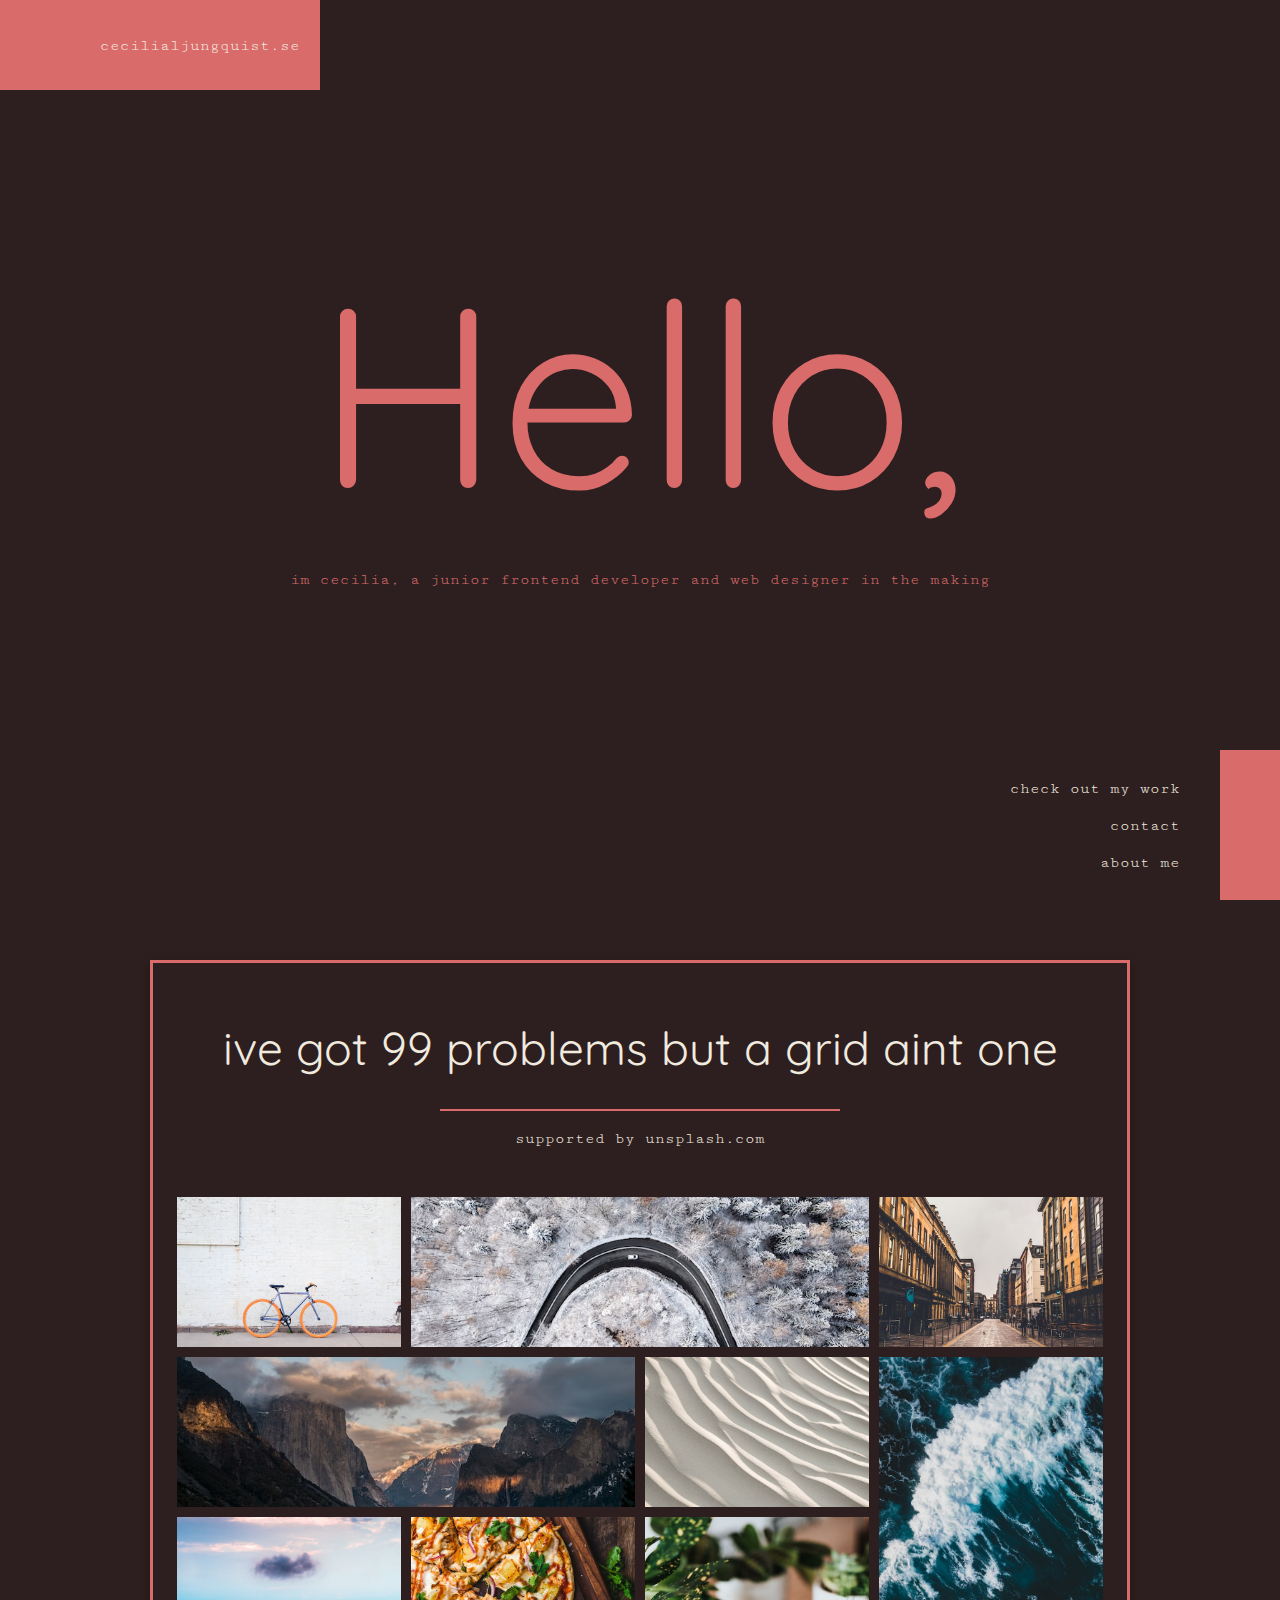
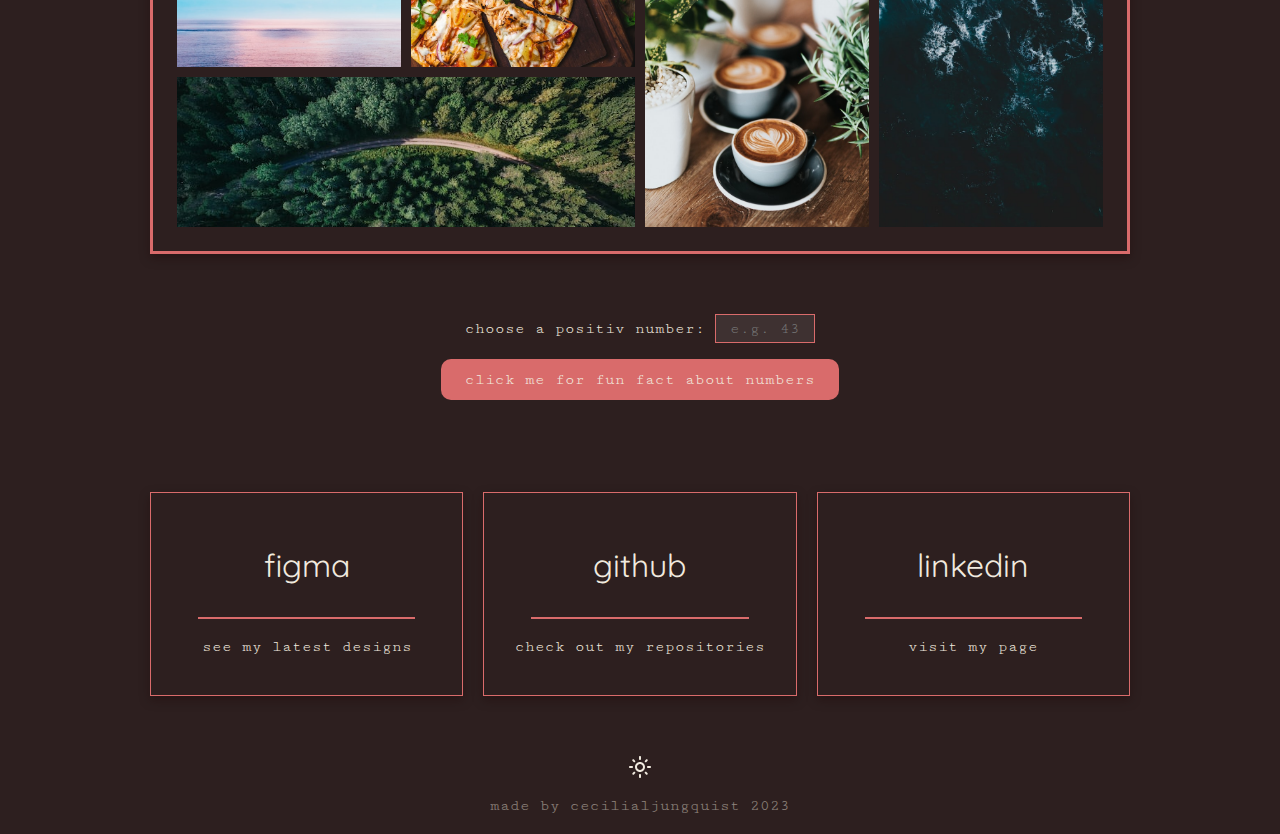
==== commit 331770bf: "Added toggle for light/dark-mode" ====
--- a/html/index.html
+++ b/html/index.html
@@ -92,9 +92,11 @@
     
         </main>
         <footer>
+            <img id="theme-toggle" src="../mypics/light-mode.svg">
             <p class="p--footer">made by cecilialjungquist 2023</p>
         </footer>
     </div>
     <script type="module" src="../js/main.js"></script>
+    <script type="module" src="../js/apis.js"></script>
 </body>
 </html>--- a/css/style.css
+++ b/css/style.css
@@ -9,7 +9,15 @@
 
     --primary-color: #D96B6B;
     --background-color: #2D1F1F;
-    --font-color-white: #FFFFFF;
+    --font-color: #f1eadf;
+    --box-shadow: #1a040456;
+}
+
+.light-mode {
+    --primary-color: #D96B6B;
+    --background-color: #f1eadf;
+    --font-color: #2D1F1F;
+    --box-shadow: #79654d48;
 }
 
 * {
@@ -18,7 +26,7 @@
     padding: 0;
     list-style: none;
     text-decoration: none;
-    color: var(--font-color-white);
+    color: var(--font-color);
     font-family: var(--main-font-family);
     font-size: 1.6rem;
 }
@@ -92,7 +100,7 @@
     color: var(--background-color);
 }
 button:active {
-    color: var(--font-color-white);
+    color: var(--font-color);
 }
 
 .wrapper {
@@ -198,8 +206,9 @@
 .bottom-right a:hover,
 .main-navigation a:hover {
     padding: .8em;
-    border: solid 2px var(--font-color-white);
-}
+    border: solid 2px var(--font-color);
+}
+
 /* .-.-.-.-.-.-.- ABOUT .-.-.-.-.-.-.-.- */
 
 .about__section {
@@ -219,6 +228,7 @@
 
 .github-svg path,
 .linkedin-svg path {
+    fill: var(--font-color);
     transition: fill 500ms;
 }
 
@@ -234,7 +244,7 @@
 
 .bubble {
     border-radius: 50%;
-    background-color: #D96B6B;
+    background-color: var(--primary-color);
     opacity: 0;
     z-index: -1;
     animation: bubbles 5s;
@@ -243,7 +253,7 @@
 .bubble--xxsmall {
     height: 140px;
     width: 140px;
-    box-shadow: inset 0px 0px 50px #1A0404;
+    box-shadow: inset 0px 0px 50px var(--background-color);
     position: absolute;
     top: 50%;
     left: 57%;
@@ -253,7 +263,7 @@
 .bubble--xsmall {
     height: 100px;
     width: 100px;
-    box-shadow: inset 0px 0px 50px #1A0404;
+    box-shadow: inset 0px 0px 50px var(--background-color);
     position: absolute;
     top: 30%;
     left: 16%;
@@ -263,7 +273,7 @@
 .bubble--small {
     height: 120px;
     width: 120px;
-    box-shadow: inset 0px 0px 60px #1A0404;
+    box-shadow: inset 0px 0px 60px var(--background-color);
     position: absolute;
     top: 37%;
     left: 40%;
@@ -272,7 +282,7 @@
 .bubble--medium {
     height: 170px;
     width: 170px;
-    box-shadow: inset 0px 0px 70px #1A0404;
+    box-shadow: inset 0px 0px 70px var(--background-color);
     position: absolute;
     top: 15%;
     right: 18%;
@@ -282,7 +292,7 @@
 .bubble--large {
     height: 200px;
     width: 200px;
-    box-shadow: inset 0px 0px 84px #1A0404;
+    box-shadow: inset 0px 0px 84px var(--background-color);
     position: absolute;
     top: 52%;
     left: 8%;
@@ -303,12 +313,13 @@
 .line {
     max-width: 40rem;
     height: 2px;
-    background-color: #D96B6B;
+    background-color: var(--primary-color);
     margin: auto;
 }
 
 .source-link:hover {
     color: var(--primary-color);
+    cursor: pointer;
 }
 
 .img-grid__section {
@@ -317,7 +328,7 @@
     padding: 1.5em;
     border: 3px solid var(--primary-color);
     text-align: center;
-    box-shadow: 0px 4px 10px #1a040456;
+    box-shadow: 0px 4px 10px var(--box-shadow);
 }
 
 .img-grid {
@@ -378,6 +389,11 @@
     gap: 2rem;
 }
 
+.cardstack--my-work {
+    margin-top: 3rem;
+    flex-direction: column;
+}
+
 .card {
     border: 1px solid var(--primary-color);
     min-width: 30rem;
@@ -385,7 +401,43 @@
     text-align: center;
     padding: 2rem;
     transition: all 500ms;
-    box-shadow: 0px 4px 10px #1a040456;
+    box-shadow: 0px 4px 10px var(--box-shadow);
+}
+
+.card--my-work {
+    display: flex;
+    gap: 1rem;
+}
+
+.card--my-work:nth-child(even) {
+    flex-direction: row-reverse;
+}
+
+.card__img-container {
+    flex: 1;
+    display: flex;
+    flex-direction: column;
+    gap: 2rem;
+    justify-content: center;
+}
+
+.card__img-container--flex-row {
+    flex-direction: row;
+    justify-content: space-between;
+}
+
+.card__img {
+    width: 100%;
+    object-fit: cover;
+}
+
+.card__img-container--flex-row img {
+    width: 45%;
+}
+
+.card__info {
+    flex: 1;
+    padding: 0 2rem;
 }
 
 .line--small {
@@ -400,14 +452,45 @@
 }
 .github:hover a h3, 
 .figma:hover a h3,
-.linkedin:hover a h3 {
+.linkedin:hover a h3,
+.my-work .card:hover .card__info h3 {
     color: var(--primary-color);
+}
+
+/* .-.-.-.-.-.-.- LIGHTBOX .-.-.-.-.-.-.-.- */
+
+.lightbox-overlay {
+    position: fixed;
+    top: 0;
+    left: 0;
+    width: 100%;
+    height: 100vh;
+    background-color: rgba(26, 4, 4, 0.8);
+    display: grid;
+    place-content: center;
+}
+
+.lightbox-img {
+    max-width: 70vw;
+    max-height: 90vh;
+    background-color: #1A0404;
+}
+
+/* .-.-.-.-.-.-.- MODE-TOGGLE .-.-.-.-.-.-.-.- */
+
+#theme-toggle:hover {
+    cursor: pointer;
 }
 
 /* .-.-.-.-.-.-.- FOOTER .-.-.-.-.-.-.-.- */
 
 .footer--contact {
     margin-top: 40vh;
+}
+
+footer {
+    display: grid;
+    justify-items: center;
 }
 
 /* .-.-.-.-.-.-.- UTILITY CLASSES .-.-.-.-.-.-.-.- */
@@ -451,6 +534,18 @@
         flex-direction: column;
         justify-content: center;
     }
+    .card--my-work,
+    .card--my-work:nth-child(even) {
+        flex-direction: column;
+    }
+    .card__info {
+        padding: 0;
+    }
+    .lightbox-img {
+        max-width: 90vw;
+        max-height: 90vh;
+        background-color: #1A0404;
+    }
 }
 
 @media screen and (max-width: 425px) {
